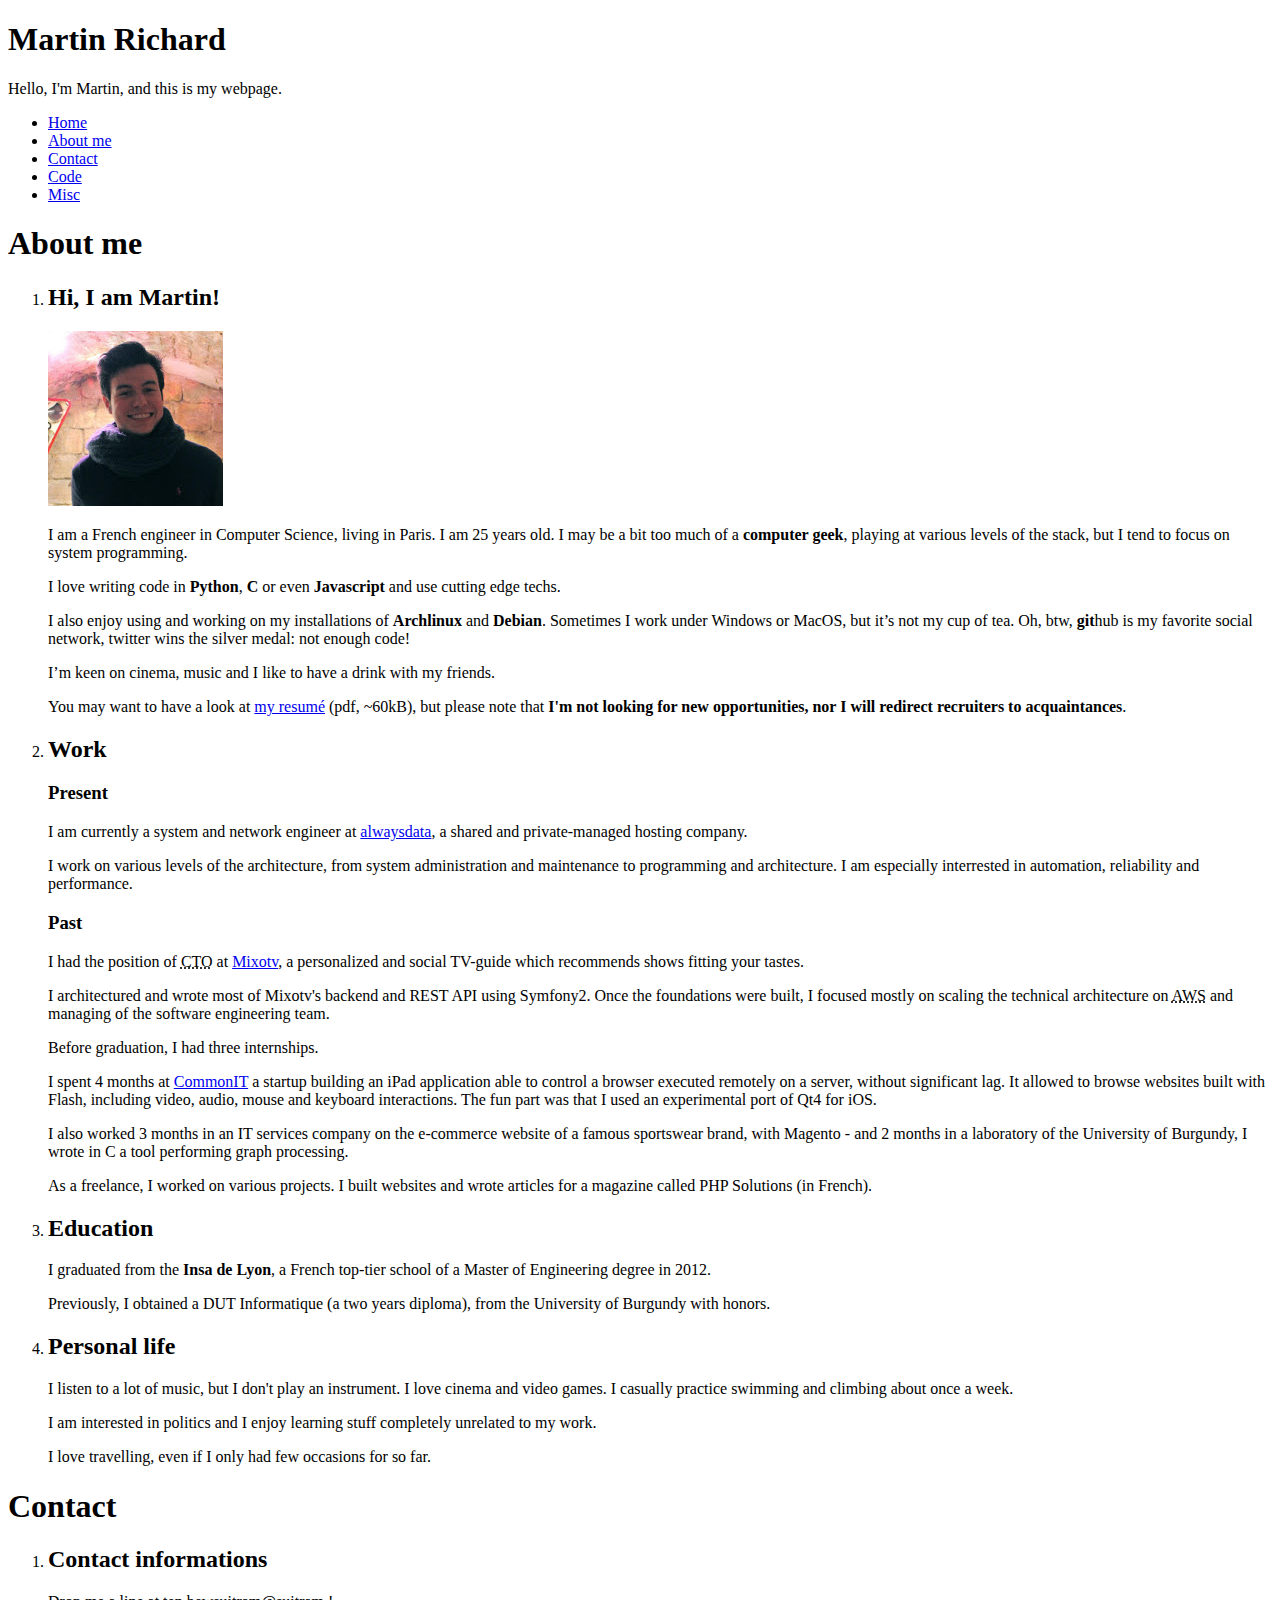
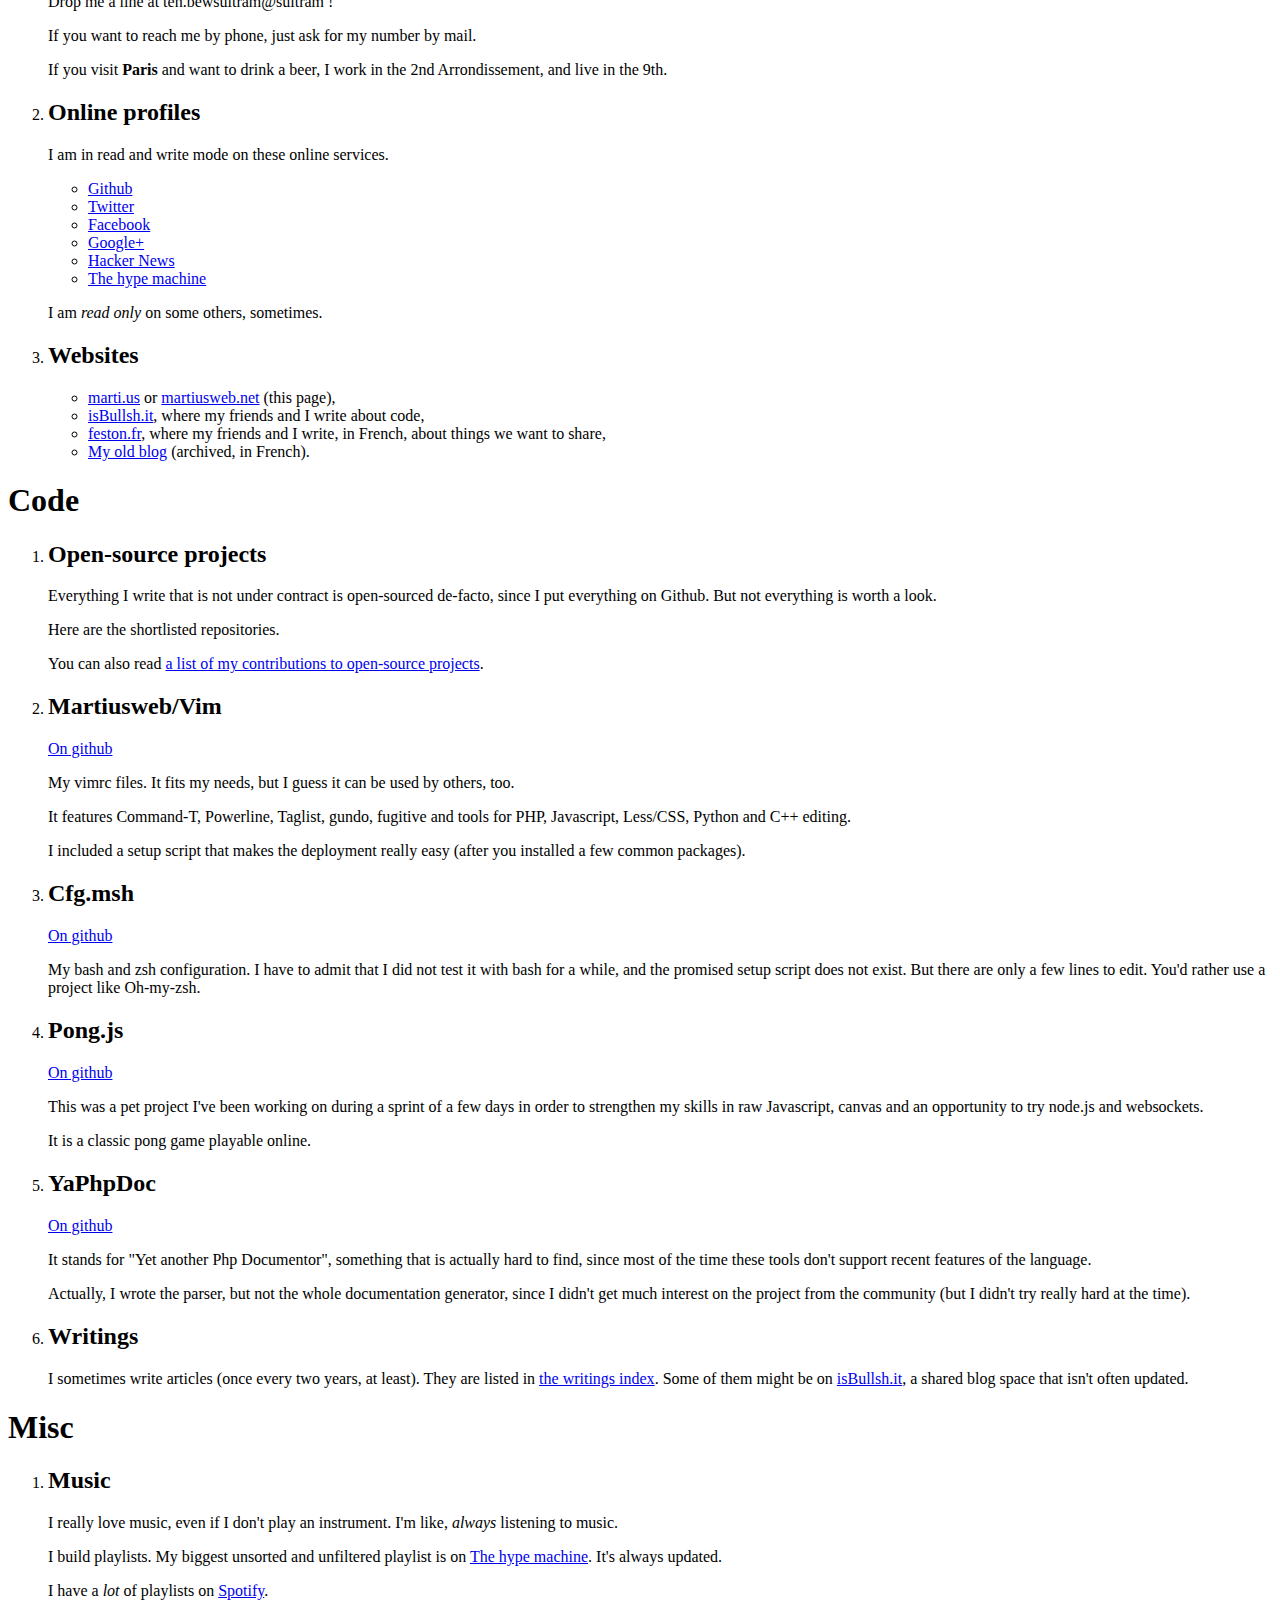
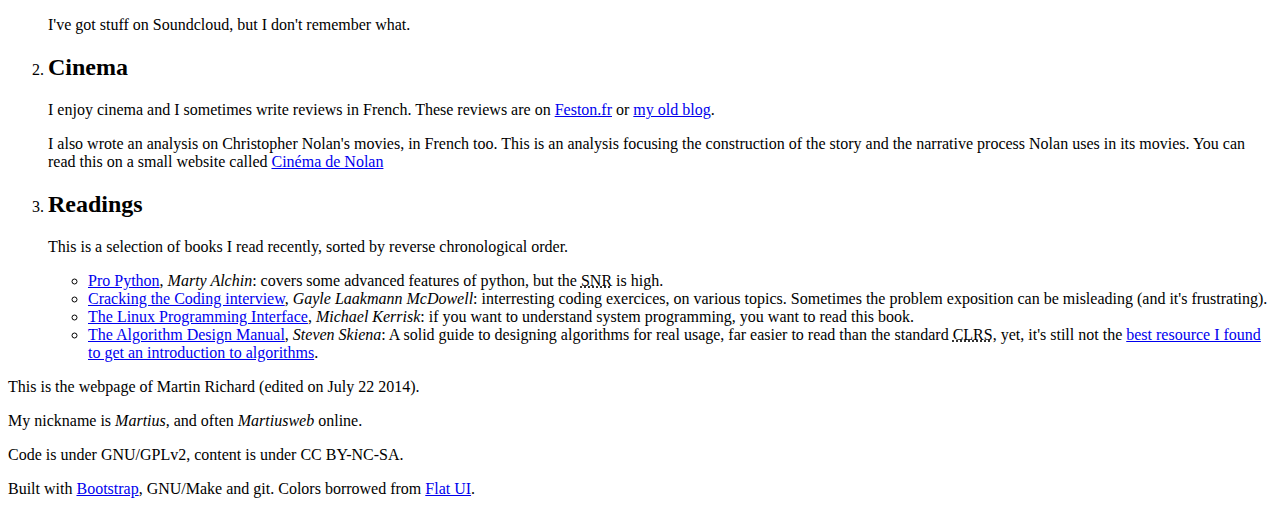
==== index.html @ 8619eb22 "List of contributions to open-source" ====
<!DOCTYPE html>
<!--[if IE 8 ]><html lang="en" class="no-js ie8"><![endif]-->
<!--[if IE 9 ]><html lang="en" class="no-js ie9"><![endif]-->
<!--[if (gt IE 9)|!(IE)]><!--><html lang="en" class="no-js"><!--<![endif]-->
<head>
  <meta charset="UTF-8">
  <title>Martin Richard | MartiusWeb</title>
  <meta http-equiv="X-UA-Compatible" content="IE=edge,chrome=1">
  <meta name="author" content="Martin Richard">
  <meta name="viewport" content="width=device-width, initial-scale=1.0">
  <base href="/">
  <link rel="stylesheet" href="css/styles.min.css">
  <link rel="stylesheet" href="css/styles-responsive.min.css">
  <link rel="stylesheet" href="//fonts.googleapis.com/css?family=Source+Sans+Pro|Lato:300|Roboto:100">
</head>
<body data-spy="scroll" data-target="header.container .navbar"
    data-offset="68">
<div id="sticky-wrap" >
    <a id="home"></a>
    <header class="container">
        <section>
            <h1>Martin Richard</h1>
            <p>Hello, I'm Martin, and this is my webpage.</p>
        </section>

        <nav class="navbar navbar-inverse">
            <div class="navbar-inner">
            <ul class="nav">
                <li class="active"><a href="#home">Home</a></li>
                <li><a href="#aboutme">About me</a></li>
                <li><a href="#contact">Contact</a></li>
                <li><a href="#code">Code</a></li>
                <li><a href="#misc">Misc</a></li>
            </ul>
            </div>
        </nav>
    </header>

    <div class="container" role="main">
        <section id="aboutme">
            <h1>About me</h1>
            <div class="timeline">
                <ol>
                    <li>
                        <div class="arrow"></div>
                        <h2>Hi, I am Martin!</h2>
                        <article>
                        <p class="avatar">
                            <img src="img/avatar.jpg" alt="My avatar" class="img-polaroid">
                        </p>
                        <p>I am a French engineer in Computer Science, living
                        in Paris. I am 25 years old. I may be a bit too much of
                        a <strong>computer geek</strong>, playing at various
                        levels of the stack, but I tend to focus on system
                        programming.</p>
                        <p>I love writing code in <strong>Python</strong>,
                        <strong>C</strong> or even <strong>Javascript</strong>
                        and use cutting edge techs.</p>
                        <p>I also enjoy using and working on my installations of
                        <strong>Archlinux</strong> and <strong>Debian</strong>.
                        Sometimes I work under Windows or MacOS, but it’s not
                        my cup of tea. Oh, btw, <strong>git</strong>hub is my
                        favorite social network, twitter wins the silver medal:
                        not enough code!</p>
                        <p>I’m keen on cinema, music and I like to have a drink
                        with my friends.</p>
                        <p>You may want to have a look at
                        <a href="public/resume.pdf" target="_blank">my resumé</a>
                        (pdf, ~60kB), but please note that <strong>I'm not
                        looking for new opportunities, nor I will redirect
                        recruiters to acquaintances</strong>.</p>
                        </article>
                    </li>
                    <li>
                        <div class="arrow"></div>
                        <h2>Work</h2>
                        <article>
                        <h3>Present</h3>
                        <p>I am currently a system and network engineer at
                        <a href="http://www.alwaysdata.com">alwaysdata</a>,
                        a shared and private-managed hosting company.</p>
                        <p>I work on various levels of the architecture,
                        from system administration and maintenance to
                        programming and architecture. I am especially
                        interrested in automation, reliability and
                        performance.</p>
                        <h3>Past</h3>
                        <p>I had the position of
                            <acronym title="Chief technology officer">CTO</acronym>
                        at <a
                            href="http://mixotv.com">Mixotv</a>, a personalized
                        and social TV-guide which recommends shows fitting your
                        tastes.</p>
                        <p>I architectured and wrote most of Mixotv's backend
                        and REST API using Symfony2. Once the foundations were
                        built, I focused mostly on scaling the technical
                        architecture on <acronym
                            title="Amazon Web Services">AWS</acronym> and
                        managing of the software engineering team.</p>
                        <p>Before graduation, I had three internships.</p>
                        <p>I spent 4 months at
                        <a href="http://commonit.com">CommonIT</a> a startup
                        building an iPad application able to control a browser
                        executed remotely on a server, without significant lag.
                        It allowed to browse websites built with Flash,
                        including video, audio, mouse and keyboard
                        interactions. The fun part was that I used an
                        experimental port of Qt4 for iOS.</p>
                        <p>I also worked 3 months in an IT services company on
                        the e-commerce website of a famous sportswear brand,
                        with Magento - and 2 months in a laboratory of the
                        University of Burgundy, I wrote in C a tool performing
                        graph processing.</p>
                        <p>As a freelance, I worked on various projects.
                        I built websites and wrote articles for a magazine
                        called PHP Solutions (in French).</p>
                        </article>
                    </li>
                    <li>
                        <div class="arrow"></div>
                            <h2>Education</h2>
                            <article>
                                <p>I graduated from the <strong>Insa de Lyon</strong>,
                                a French top-tier school of a Master of Engineering
                                degree in 2012.</p>
                                <p>Previously, I obtained a DUT Informatique (a two
                                years diploma), from the University of Burgundy with
                                honors.</p>
                            </article>
                    </li>
                    <li>
                        <div class="arrow"></div>
                        <h2>Personal life</h2>
                        <article>
                            <p>I listen to a lot of music, but I don't play an
                            instrument. I love cinema and video games. I casually
                            practice swimming and climbing about once a week.</p>
                            <p>I am interested in politics and I enjoy
                            learning stuff completely unrelated to my work.</p>
                            <p>I love travelling, even if I only had few
                            occasions for so far.<p>
                        </article>
                    </li>
                </ol>
            </div>
        </section>

        <section id="contact">
            <h1>Contact</h1>
            <div class="timeline">
                <ol>
                    <li>
                        <div class="arrow"></div>
                        <h2>Contact informations</h2>
                        <article>
                        <p>Drop me a line at <span
                            class="ob">ten.bewsuitram@suitram</span> !</p>
                        <p>If you want to reach me by phone, just ask for my
                        number by mail.</p>
                        <p>If you visit <strong>Paris</strong> and want to
                        drink a beer, I work in the 2nd Arrondissement, and
                        live in the 9th.</p>
                        </article>
                    </li>
                    <li>
                        <div class="arrow"></div>
                        <h2>Online profiles</h2>
                        <article>
                        <p>I am in read and write mode on these online services.</p>
                        <p>
                        <ul>
                            <li><a
                                href="http://github.com/Martiusweb/">Github</a></li>
                            <li><a
                                href="http://twitter.com/Martiusweb">Twitter</a></li>
                            <li><a
                                href="http://facebook.com/martius">Facebook</a></li>
                            <li><a href="https://plus.google.com/u/0/115955823241410178029">Google+</a></li>
                            <li><a
                                href="http://news.ycombinator.com/user?id=martius">Hacker
                                News</a></li>
                            <li><a href="http://hypem.com/martiusweb">The hype
                                machine</a></li>
                        </ul>
                        </p>
                        <p>I am <em>read only</em> on some others,
                        sometimes.</p>
                        </article>
                    </li>
                    <li>
                        <div class="arrow"></div>
                        <h2>Websites</h2>
                        <article>
                        <ul>
                            <li><a
                                href="https://marti.us">marti.us</a> or <a
                                href="https://martiusweb.net">martiusweb.net</a>
                            (this page),</li>
                            <li><a href="http://isbullsh.it">isBullsh.it</a>,
                            where my friends and I write about code,</li>
                            <li><a href="http://feston.fr">feston.fr</a>, where
                            my friends and I write, in French, about things we
                            want to share,</li>
                            <li><a href="http://blog.martiusweb.net">My old
                                blog</a> (archived, in French).</li>
                        </ul>
                        </article>
                    </li>
                </ol>
            </div>
        </section>

        <section id="code">
            <h1>Code</h1>
            <div class="timeline">
                <ol>
                    <li>
                        <div class="arrow"></div>
                        <h2>Open-source projects</h2>
                        <article>
                            <p>Everything I write that is not under contract is
                            open-sourced de-facto, since I put everything on
                            Github. But not everything is worth a look.</p>
                            <p>Here are the shortlisted repositories.</p>
                            <p>You can also read <a href="/c/">a list of my
                                contributions to open-source projects</a>.</p>
                        </article>
                    </li>
                    <li>
                        <div class="arrow"></div>
                        <h2>Martiusweb/Vim</h2>
                        <article>
                            <p><a href="https://github.com/Martiusweb/vim">On github</a></p>
                            <p>My vimrc files. It fits my needs, but I guess it
                            can be used by others, too.</p>
                            <p>It features Command-T, Powerline, Taglist,
                            gundo, fugitive and tools for PHP, Javascript,
                            Less/CSS, Python and C++ editing.</p>
                            <p>I included a setup script that makes the
                            deployment really easy (after you installed a few
                            common packages).</p>
                        </article>
                    </li>
                    <li>
                        <div class="arrow"></div>
                        <h2>Cfg.msh</h2>
                        <article>
                        <p><a href="https://github.com/Martiusweb/cfg.msh">On github</a></p>
                        <p>My bash and zsh configuration. I have to admit that
                        I did not test it with bash for a while, and the
                        promised setup script does not exist.  But there are
                        only a few lines to edit. You'd rather use a project
                        like Oh-my-zsh.</p>
                        </article>
                    </li>
                    <li>
                        <div class="arrow"></div>
                        <h2>Pong.js</h2>
                        <article>
                        <p><a href="https://github.com/Martiusweb/Pong.js">On github</a></p>
                        <p>This was a pet project I've been working on during
                        a sprint of a few days in order to strengthen my skills
                        in raw Javascript, canvas and an opportunity to try
                        node.js and websockets.</p> <p>It is a classic pong
                        game playable online.</p>
                        </article>
                    </li>
                    <li>
                        <div class="arrow"></div>
                        <h2>YaPhpDoc</h2>
                        <article>
                        <p><a href="https://github.com/Martiusweb/YaPhpDoc">On github</a></p>
                        <p>It stands for "Yet another Php Documentor",
                        something that is actually hard to find, since most of
                        the time these tools don't support recent features of
                        the language.</p>
                        <p>Actually, I wrote the parser, but not the
                        whole documentation generator, since I didn't get much
                        interest on the project from the community (but
                        I didn't try really hard at the time).</p>
                        </article>
                    </li>
                    <li>
                        <div class="arrow"></div>
                        <h2>Writings</h2>
                        <article>
                            <p>I sometimes write articles (once every two
                            years, at least). They are listed in
                            <a href="/w/">the writings index</a>.  Some of them might be on
                            <a href="http://isbullsh.it/">isBullsh.it</a>,
                            a shared blog space that isn't often updated.</p>
                        </article>
                    </li>
                    <!--li>
                        <div class="arrow"></div>
                        <h2>Readings</h2>
                    </lij>
                    <li>
                        <div class="arrow"></div>
                        <h2>Talks</h2>
                    </li-->
                </ol>
            </div>
        </section>

        <section id="misc">
            <h1>Misc</h1>
            <div class="timeline">
                <ol>
                    <li>
                        <div class="arrow"></div>
                        <h2>Music</h2>
                        <article>
                        <p>I really love music, even if I don't play an
                        instrument. I'm like, <em>always</em> listening to
                        music.</p> <p>I build playlists. My biggest unsorted
                        and unfiltered playlist is on <a href="http://hypem.com/martiusweb">The
                        hype machine</a>. It's always updated.</p>
                        <p>I have a <em>lot</em> of playlists on
                        <a href="http://open.spotify.com/user/1157433704">Spotify</a>.</p>
                        <p>I've got stuff on Soundcloud, but I don't remember
                        what.</p>
                        </article>
                    </li>
                    <li>
                        <div class="arrow"></div>
                        <h2>Cinema</h2>
                        <article>
                        <p>I enjoy cinema and I sometimes write reviews in
                        French. These reviews are on <a
                            href="http://feston.fr">Feston.fr</a> or <a
                            href="http://blog.martiusweb.net">my old blog</a>.</p>
                        <p>I also wrote an analysis on Christopher Nolan's
                        movies, in French too. This is an analysis focusing the
                        construction of the story and the narrative process
                        Nolan uses in its movies. You can read this on a small
                        website called <a
                            href="http://martiusweb.github.com/CinemaDeNolan/">Cinéma
                            de Nolan</a></p>
                        </article>
                    </li>
                    <li>
                        <div class="arrow"></div>
                        <h2>Readings</h2>
                        <article>
                        <p>This is a selection of books I read recently, sorted
                        by reverse chronological order.</p>
                        <ul>
                            <li><a href="http://propython.com/">Pro Python</a>,
                            <em>Marty Alchin</em>: covers some advanced
                            features of python, but the <acronym title="signal-to-noise ratio">SNR</acronym>
                            is high.</li>
                            <li><a href="http://www.crackingthecodinginterview.com/">Cracking the Coding interview</a>,
                            <em>Gayle Laakmann McDowell</em>: interresting
                            coding exercices, on various topics. Sometimes the
                            problem exposition can be misleading (and it's
                            frustrating).</li>
                            <li><a href="http://man7.org/tlpi/">The Linux Programming Interface</a>,
                            <em>Michael Kerrisk</em>: if you want to understand
                            system programming, you want to read this book.</li>
                            <li><a href="http://www.algorist.com/">The Algorithm Design Manual</a>,
                            <em>Steven Skiena</em>: A solid guide to designing
                            algorithms for real usage, far easier to read than
                            the standard <acronym title="Introduction To Algorithm">CLRS</acronym>,
                            yet, it's still not the
                            <a href="http://ocw.mit.edu/courses/electrical-engineering-and-computer-science/6-006-introduction-to-algorithms-fall-2011/lecture-videos/">best
                            resource I found to get an introduction to
                            algorithms</a>.</li>
                        </ul>
                        </article>
                </ol>
            </div>
        </section>
    </div>

    <div id="push"></div>
</div>

<footer class="container">
    <div class="row">
        <section class="span6">
            <p>This is the webpage of Martin Richard (edited on July 22 2014).</p>
            <p>My nickname is <em>Martius</em>, and often <em>Martiusweb</em>
            online.</p>
        </section>
        <section class="span6">
            <p>Code is under GNU/GPLv2, content is under CC BY-NC-SA.</p>
            <p>Built with
                <a href="http://twitter.github.com/bootstrap/">Bootstrap</a>,
                GNU/Make and git.
                Colors borrowed from
                <a href="http://designmodo.github.com/Flat-UI/">Flat UI</a>.
        </section>
    </div>
</footer>
<script
src="//ajax.googleapis.com/ajax/libs/jquery/2.1.1/jquery.min.js"></script>
<script>window.jQuery || document.write('<script src="js/jquery.js"><\/script>')</script>
<script src="js/scrollspy.min.js"></script>
<script src="js/martiusweb.min.js"></script>
<script type="text/javascript">
  var _paq = [["setDomains", ["*.marti.us","*.martiusweb.net"]],
              ["setDoNotTrack", true], ['disableCookies'], ['trackPageView'], ['enableLinkTracking']];
  (function() {
    var d=document, u=("https:" == d.location.protocol) ? "https://martius.alwaysdata.net/piwik/" : "http://l.marti.us/";
    _paq.push(['setTrackerUrl', u+'piwik.php']); _paq.push(['setSiteId', 1]);
    var g=d.createElement('script'), s=d.getElementsByTagName('script')[0]; g.type='text/javascript';
    g.defer=true; g.async=true; g.src=u+'piwik.js'; s.parentNode.insertBefore(g,s);
  })();
</script>
<noscript><p><img src="http://l.marti.us/piwik.php?idsite=1" style="border:0;" alt="" /></p></noscript>
</body>
</html>
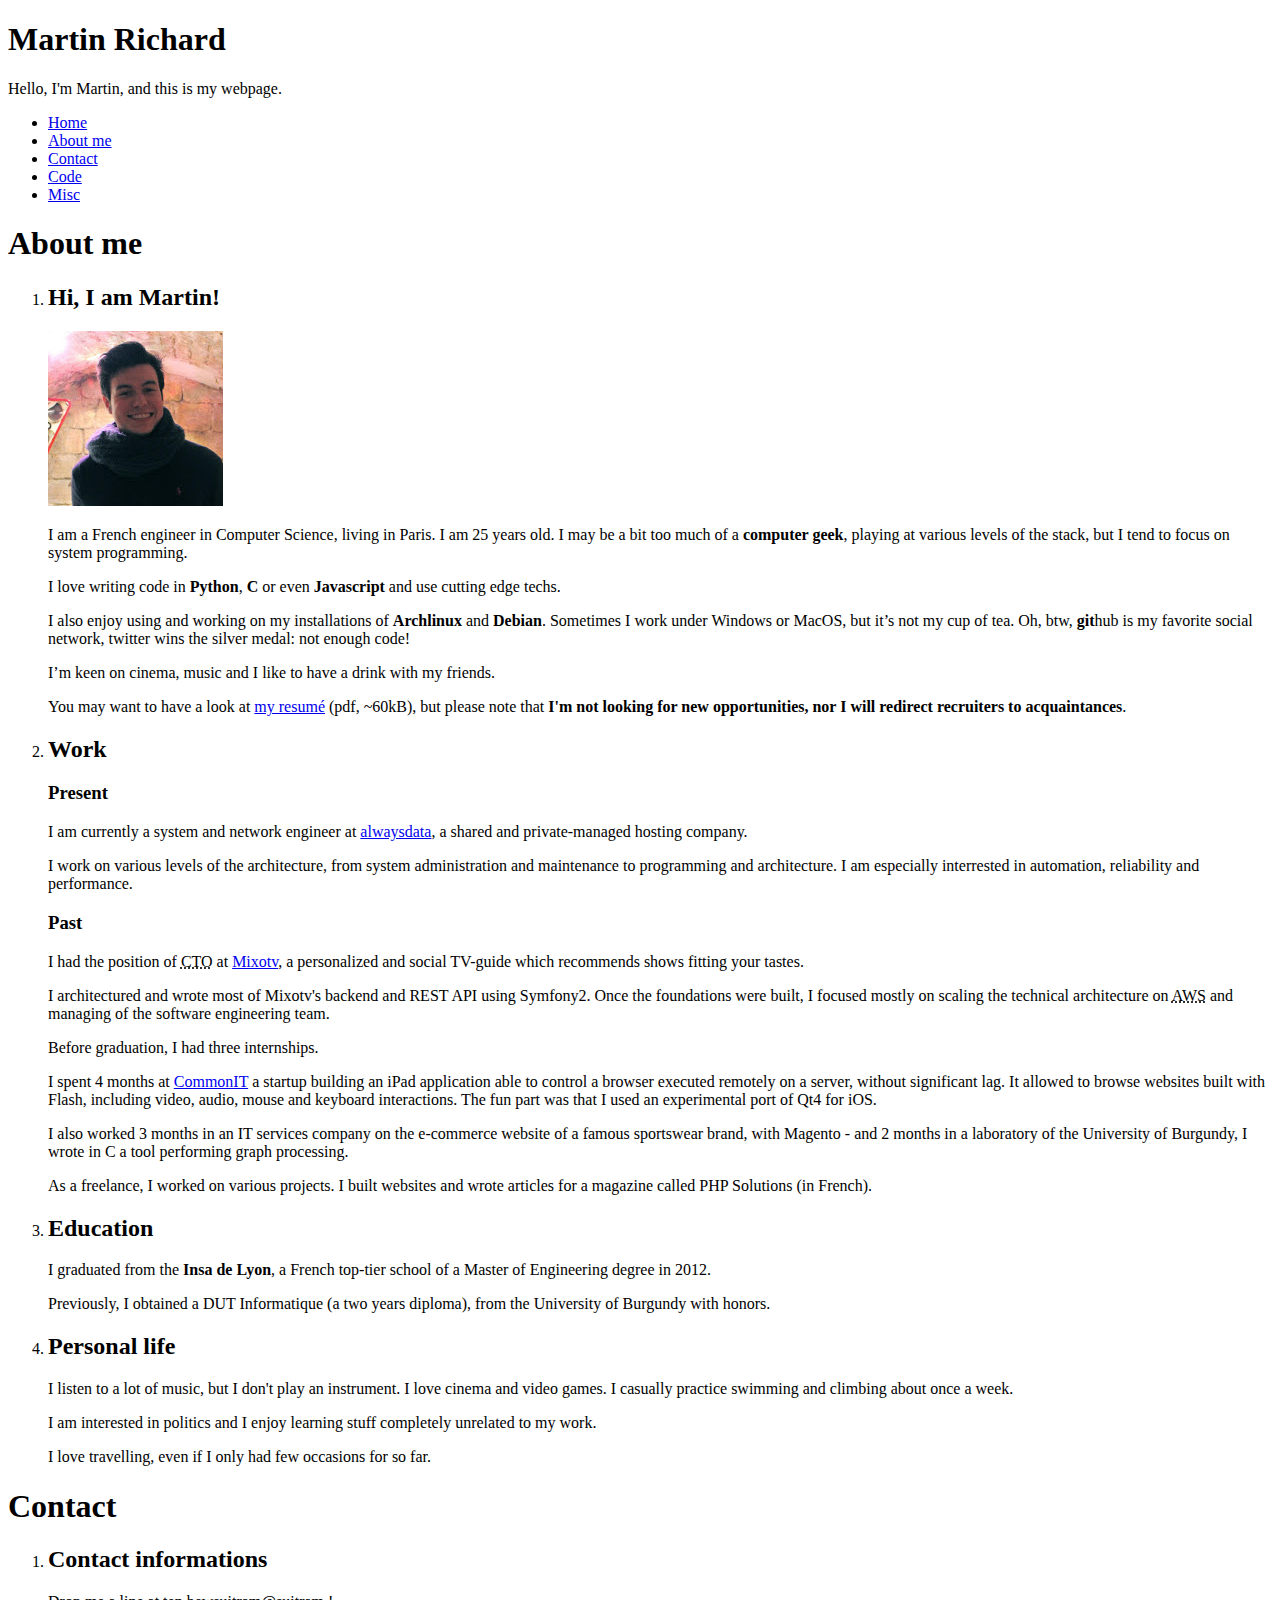
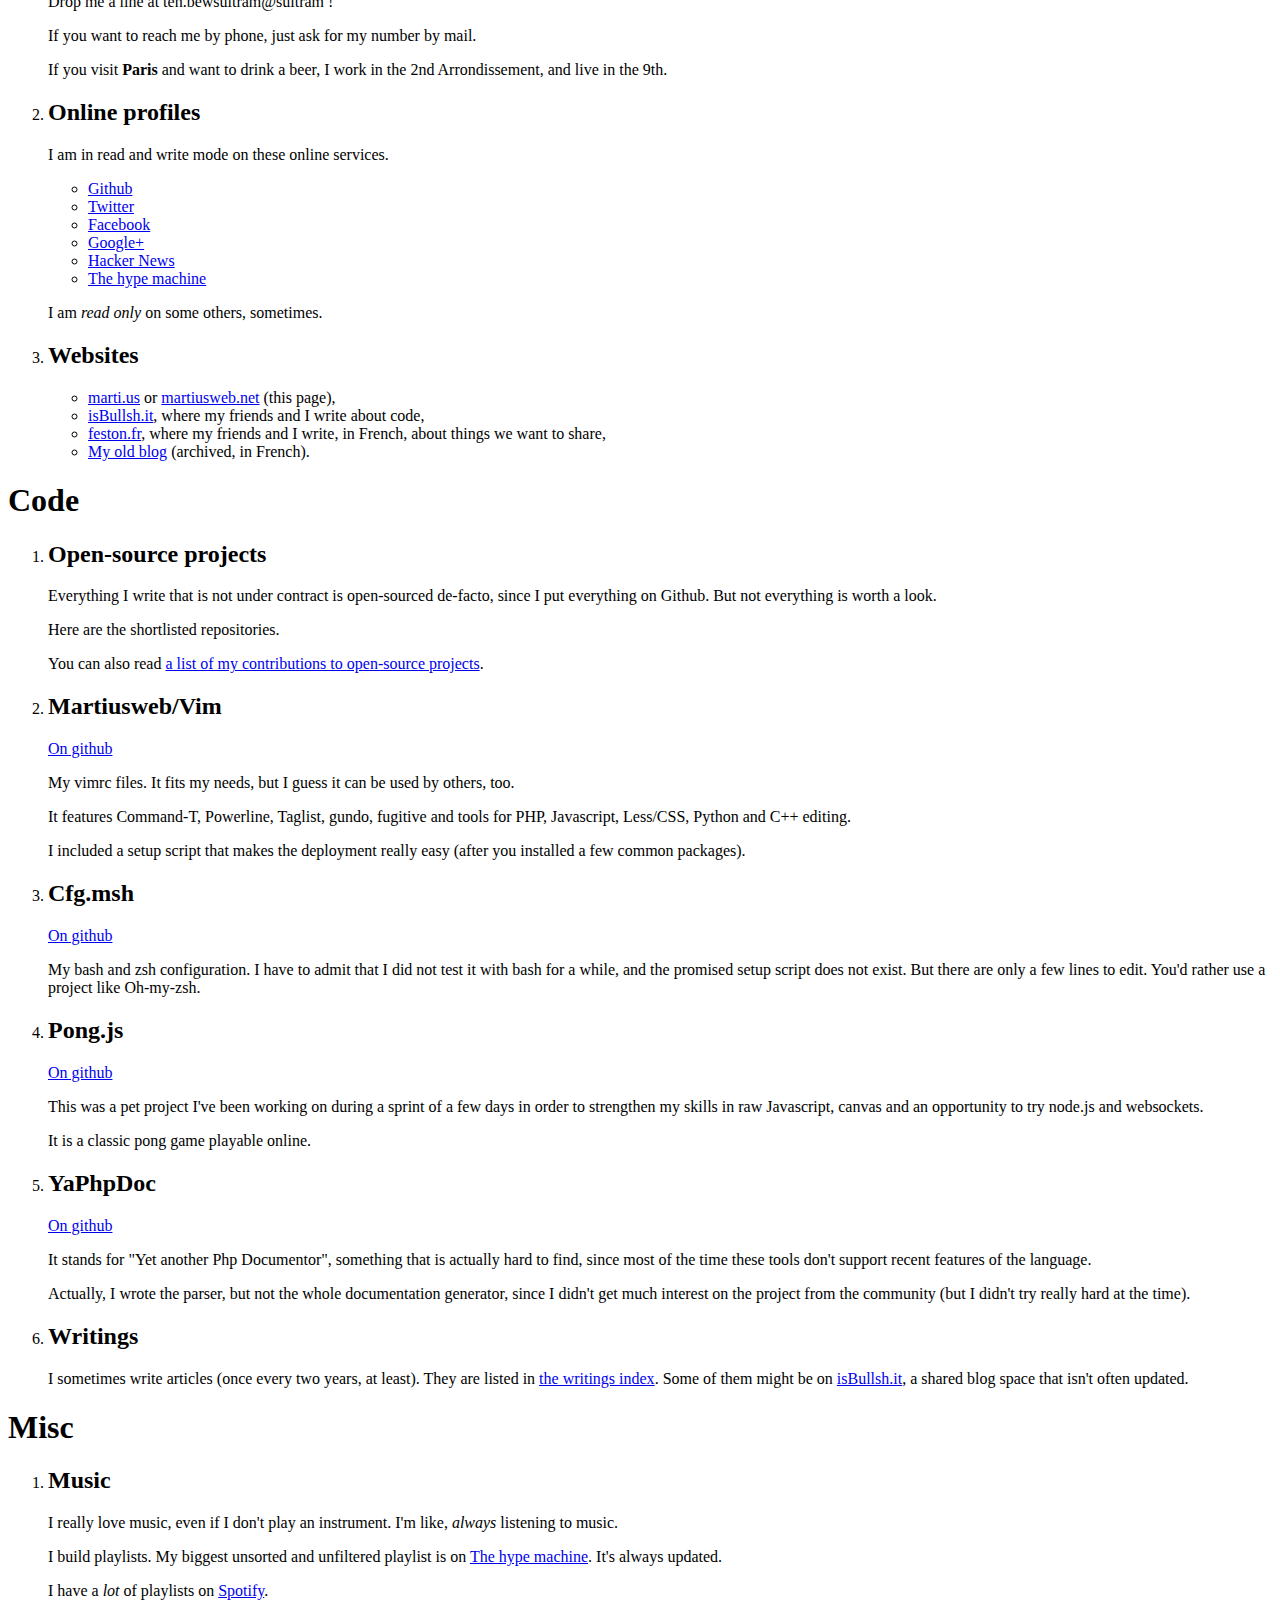
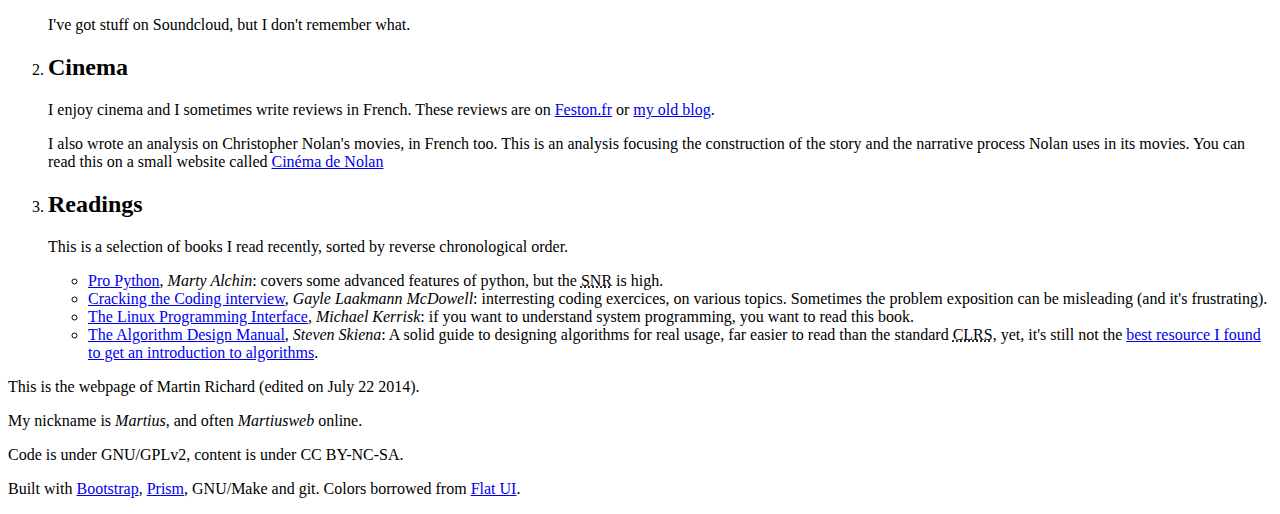
==== commit 47dfc7ec: "Added prism as a dependency" ====
--- a/index.html
+++ b/index.html
@@ -387,6 +387,7 @@
             <p>Code is under GNU/GPLv2, content is under CC BY-NC-SA.</p>
             <p>Built with
                 <a href="http://twitter.github.com/bootstrap/">Bootstrap</a>,
+                <a href="http://prismjs.com/">Prism</a>,
                 GNU/Make and git.
                 Colors borrowed from
                 <a href="http://designmodo.github.com/Flat-UI/">Flat UI</a>.
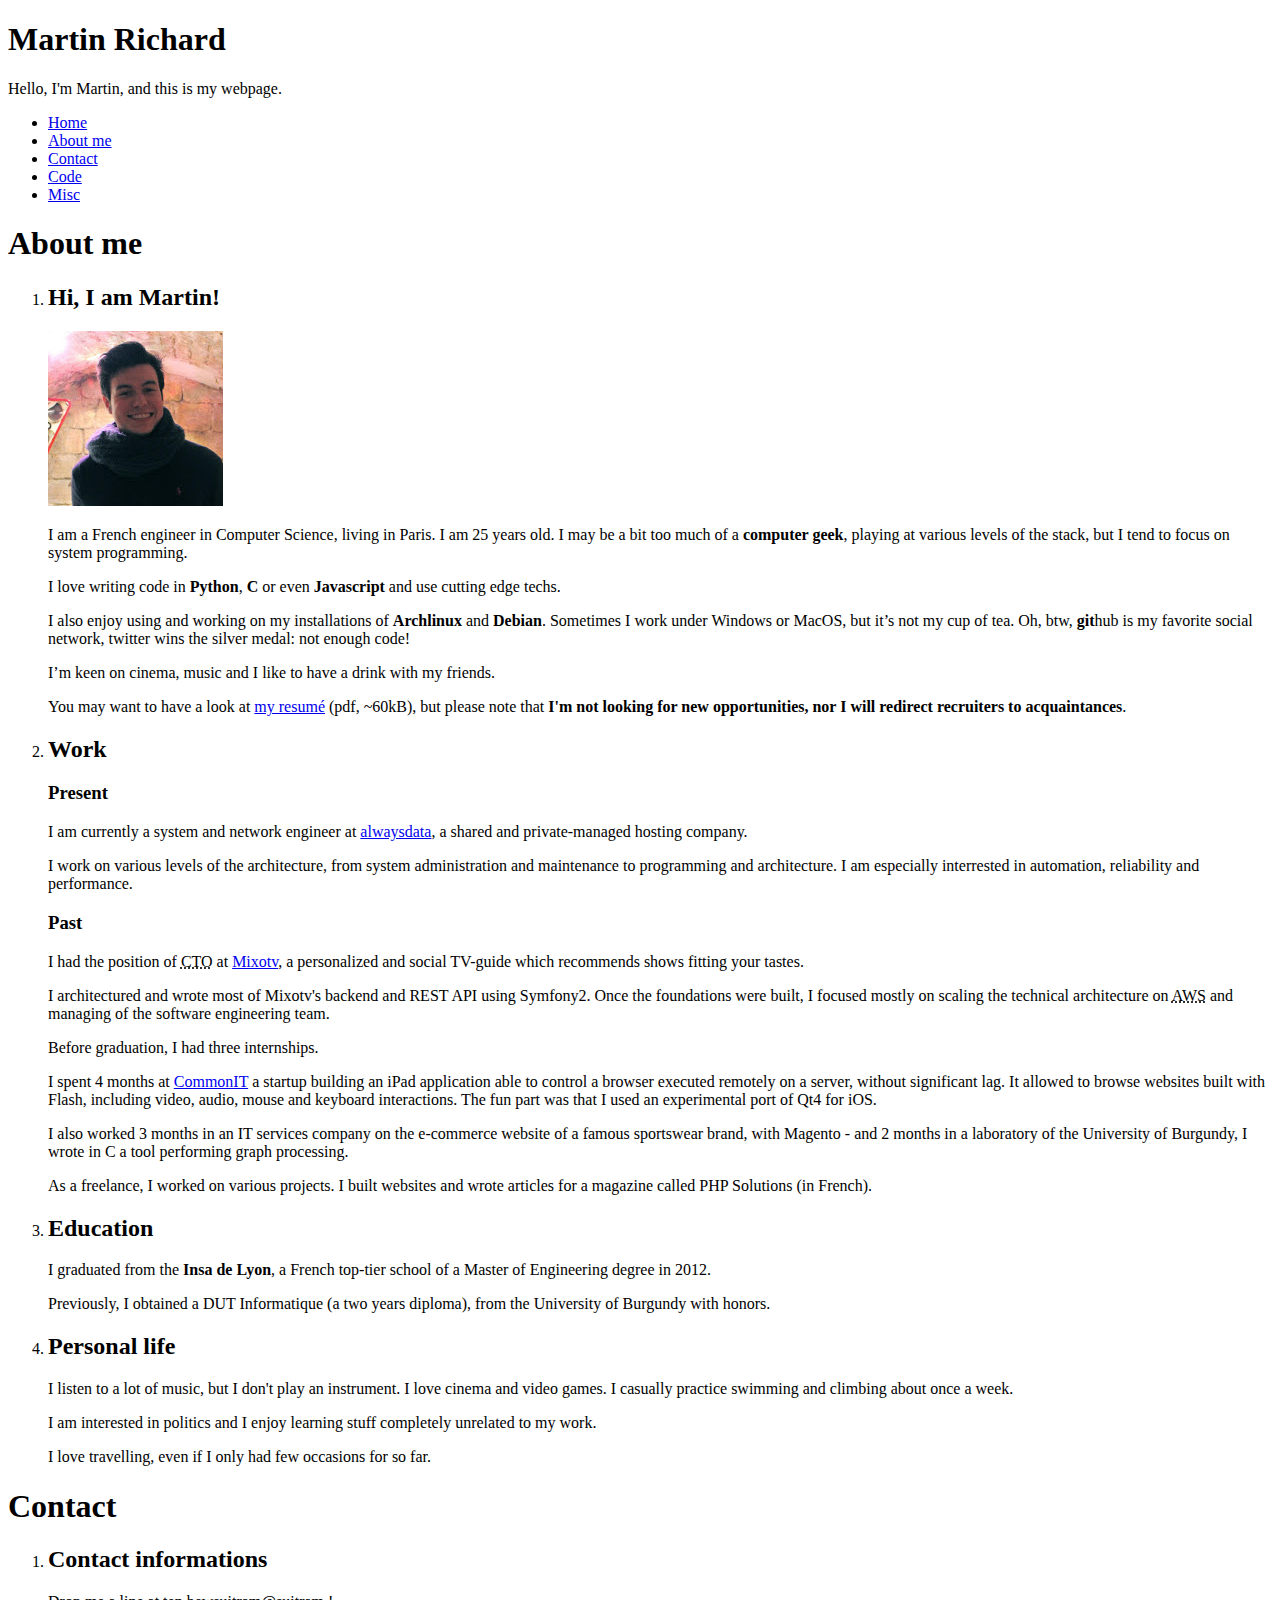
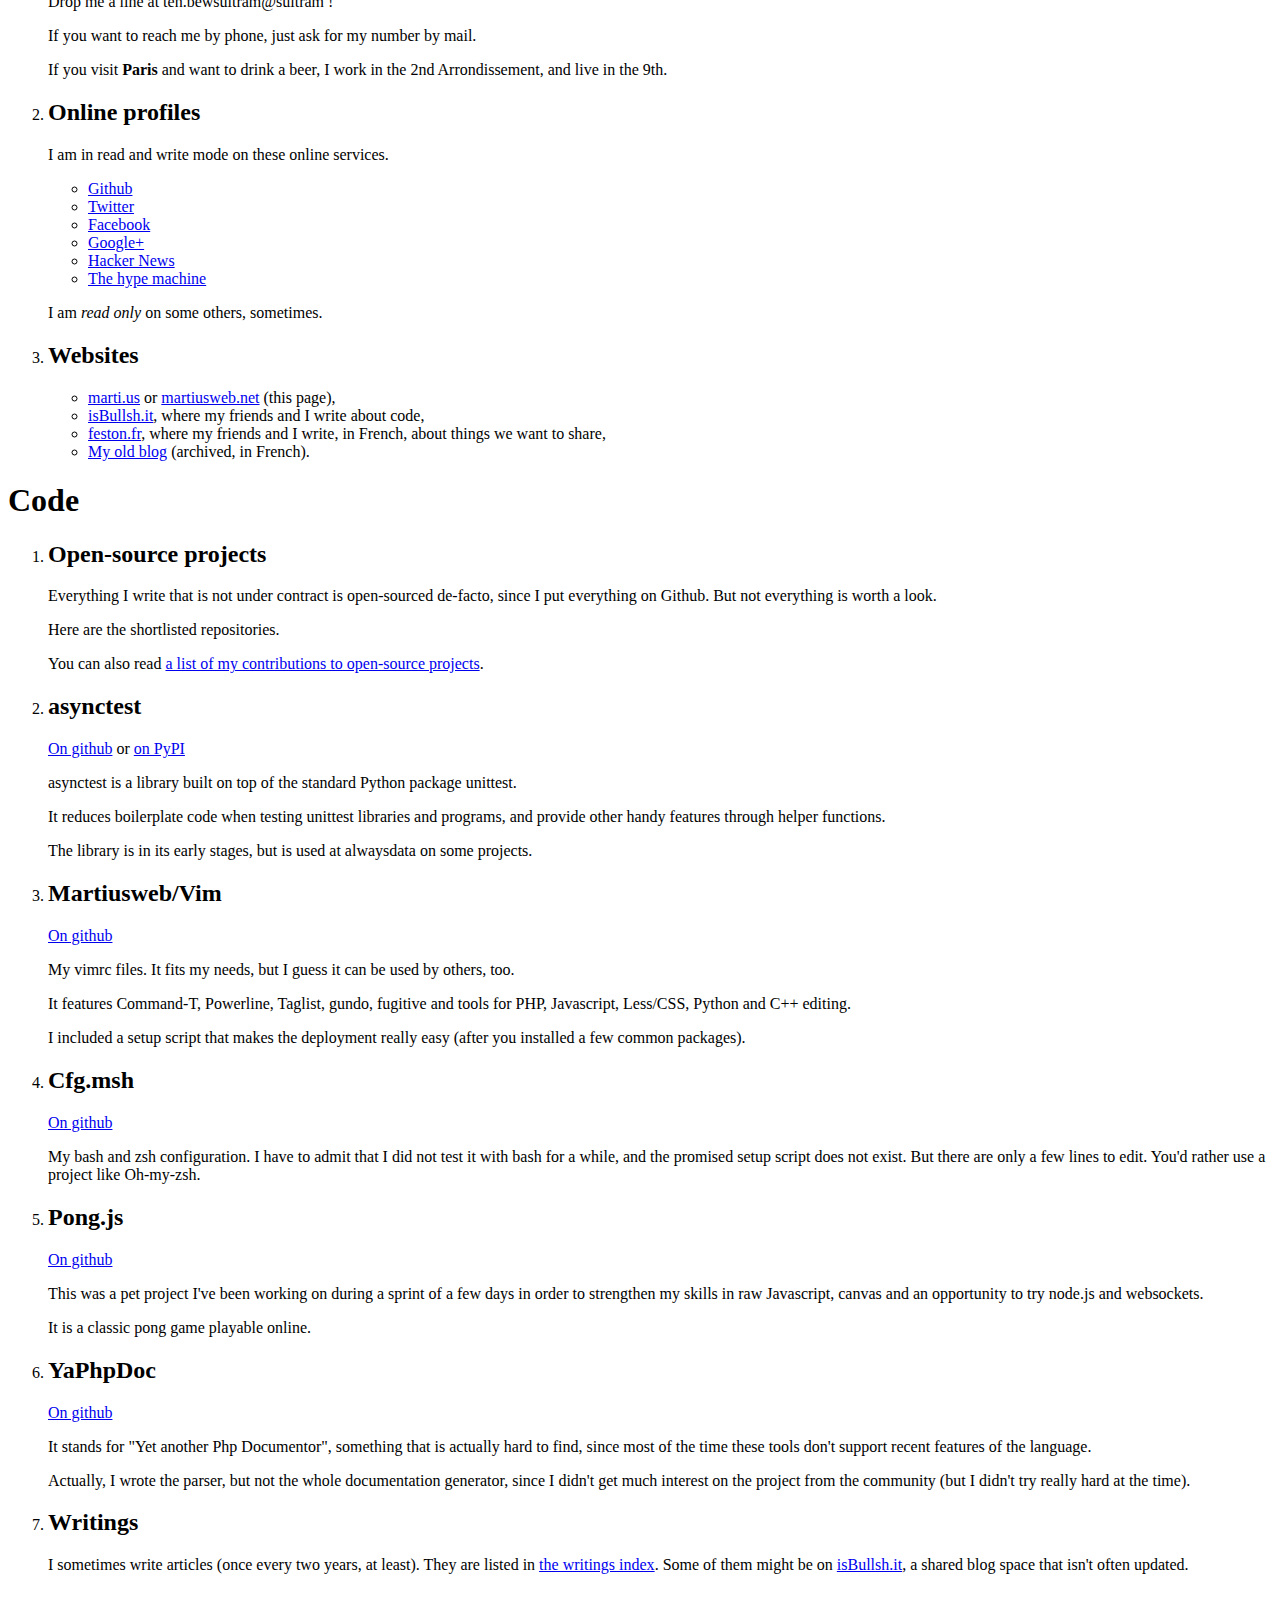
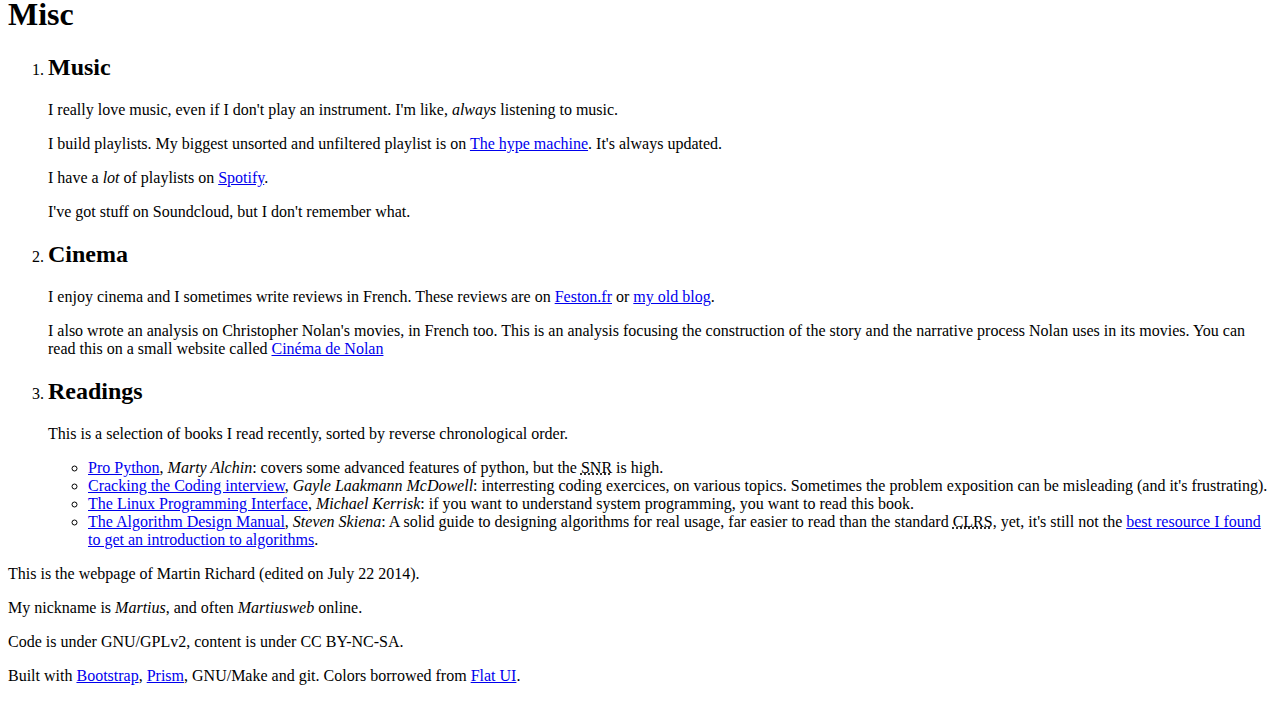
==== commit a4592dff: "asynctest in my projects list" ====
--- a/index.html
+++ b/index.html
@@ -228,6 +228,21 @@
                     </li>
                     <li>
                         <div class="arrow"></div>
+                        <h2>asynctest</h2>
+                        <article>
+                            <p><a href="https://github.com/Martiusweb/asynctest">On github</a>
+                            or <a href="https://pypi.python.org/pypi/asynctest/">on PyPI</a></p>
+                            <p>asynctest is a library built on top of the
+                            standard Python package unittest.</p>
+                            <p>It reduces boilerplate code when testing
+                            unittest libraries and programs, and provide other
+                            handy features through helper functions.</p>
+                            <p>The library is in its early stages, but is used
+                            at alwaysdata on some projects.</p>
+                        </article>
+                    </li>
+                    <li>
+                        <div class="arrow"></div>
                         <h2>Martiusweb/Vim</h2>
                         <article>
                             <p><a href="https://github.com/Martiusweb/vim">On github</a></p>
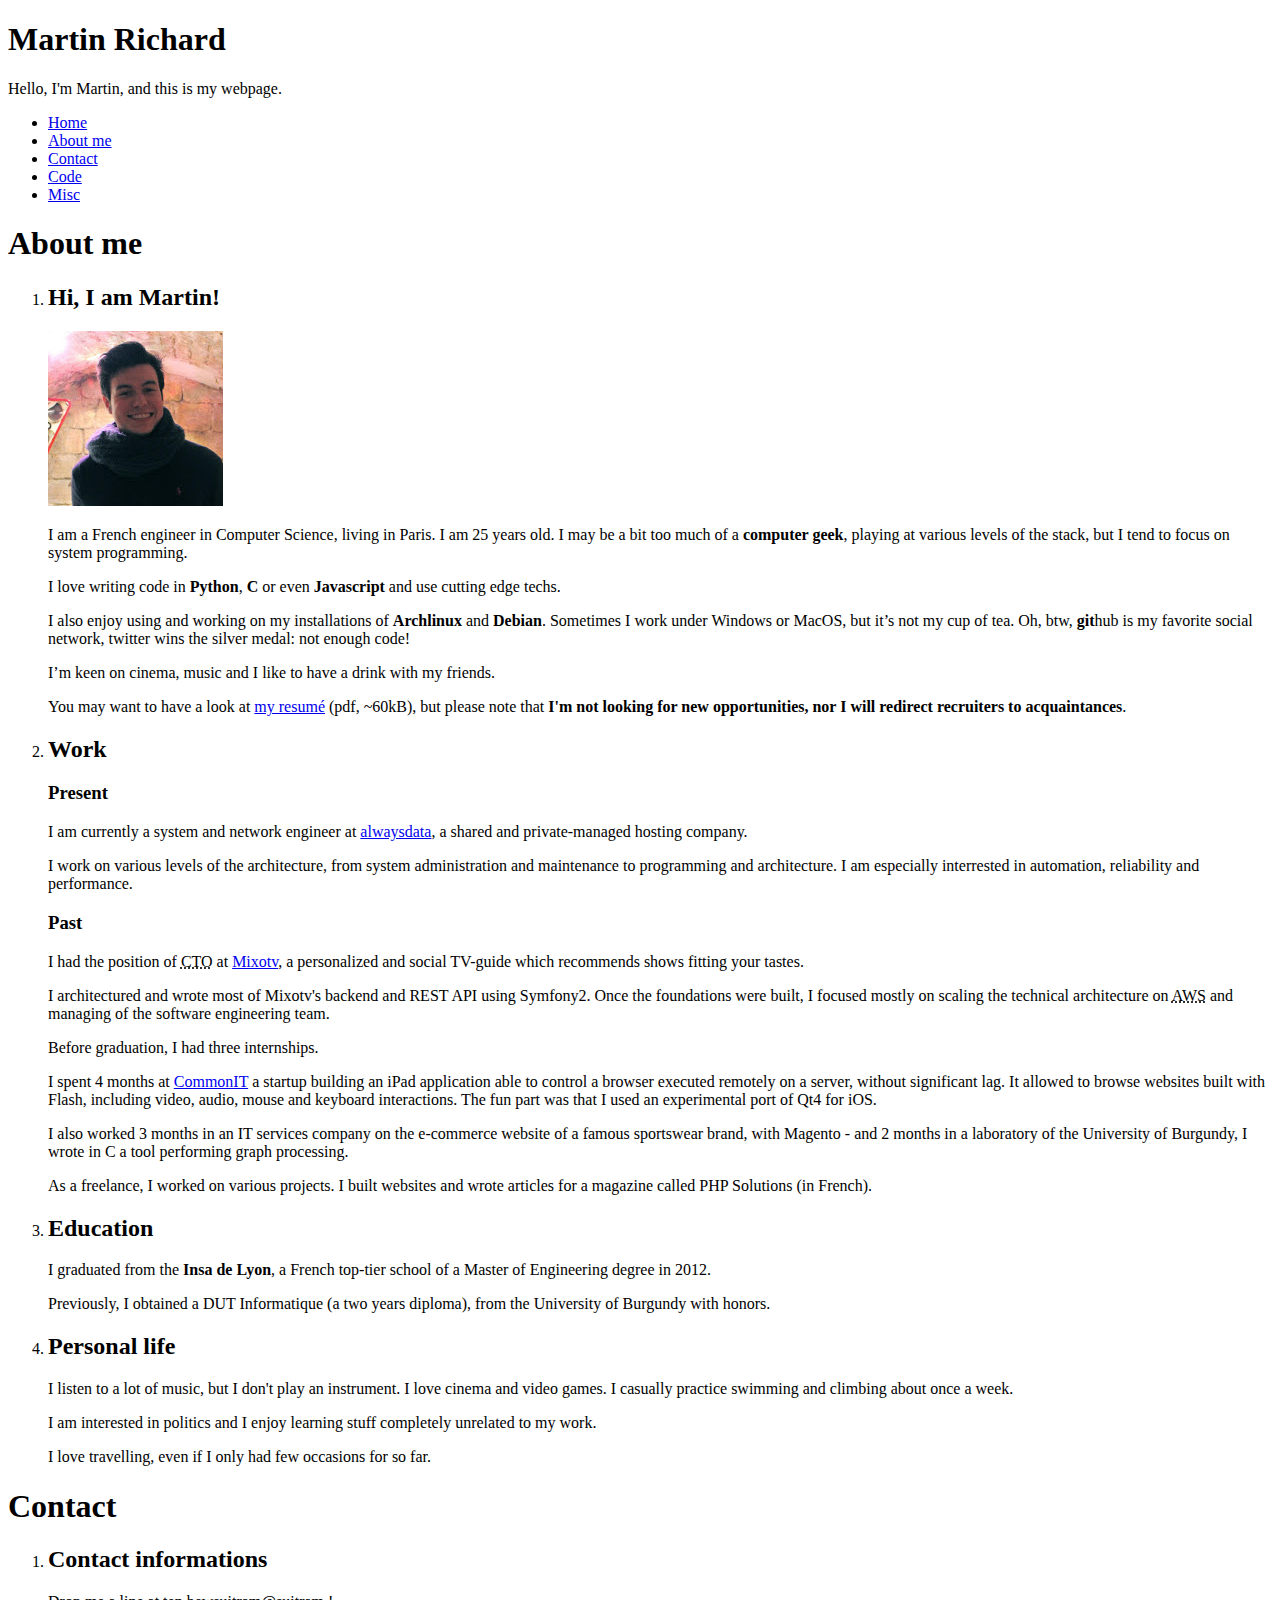
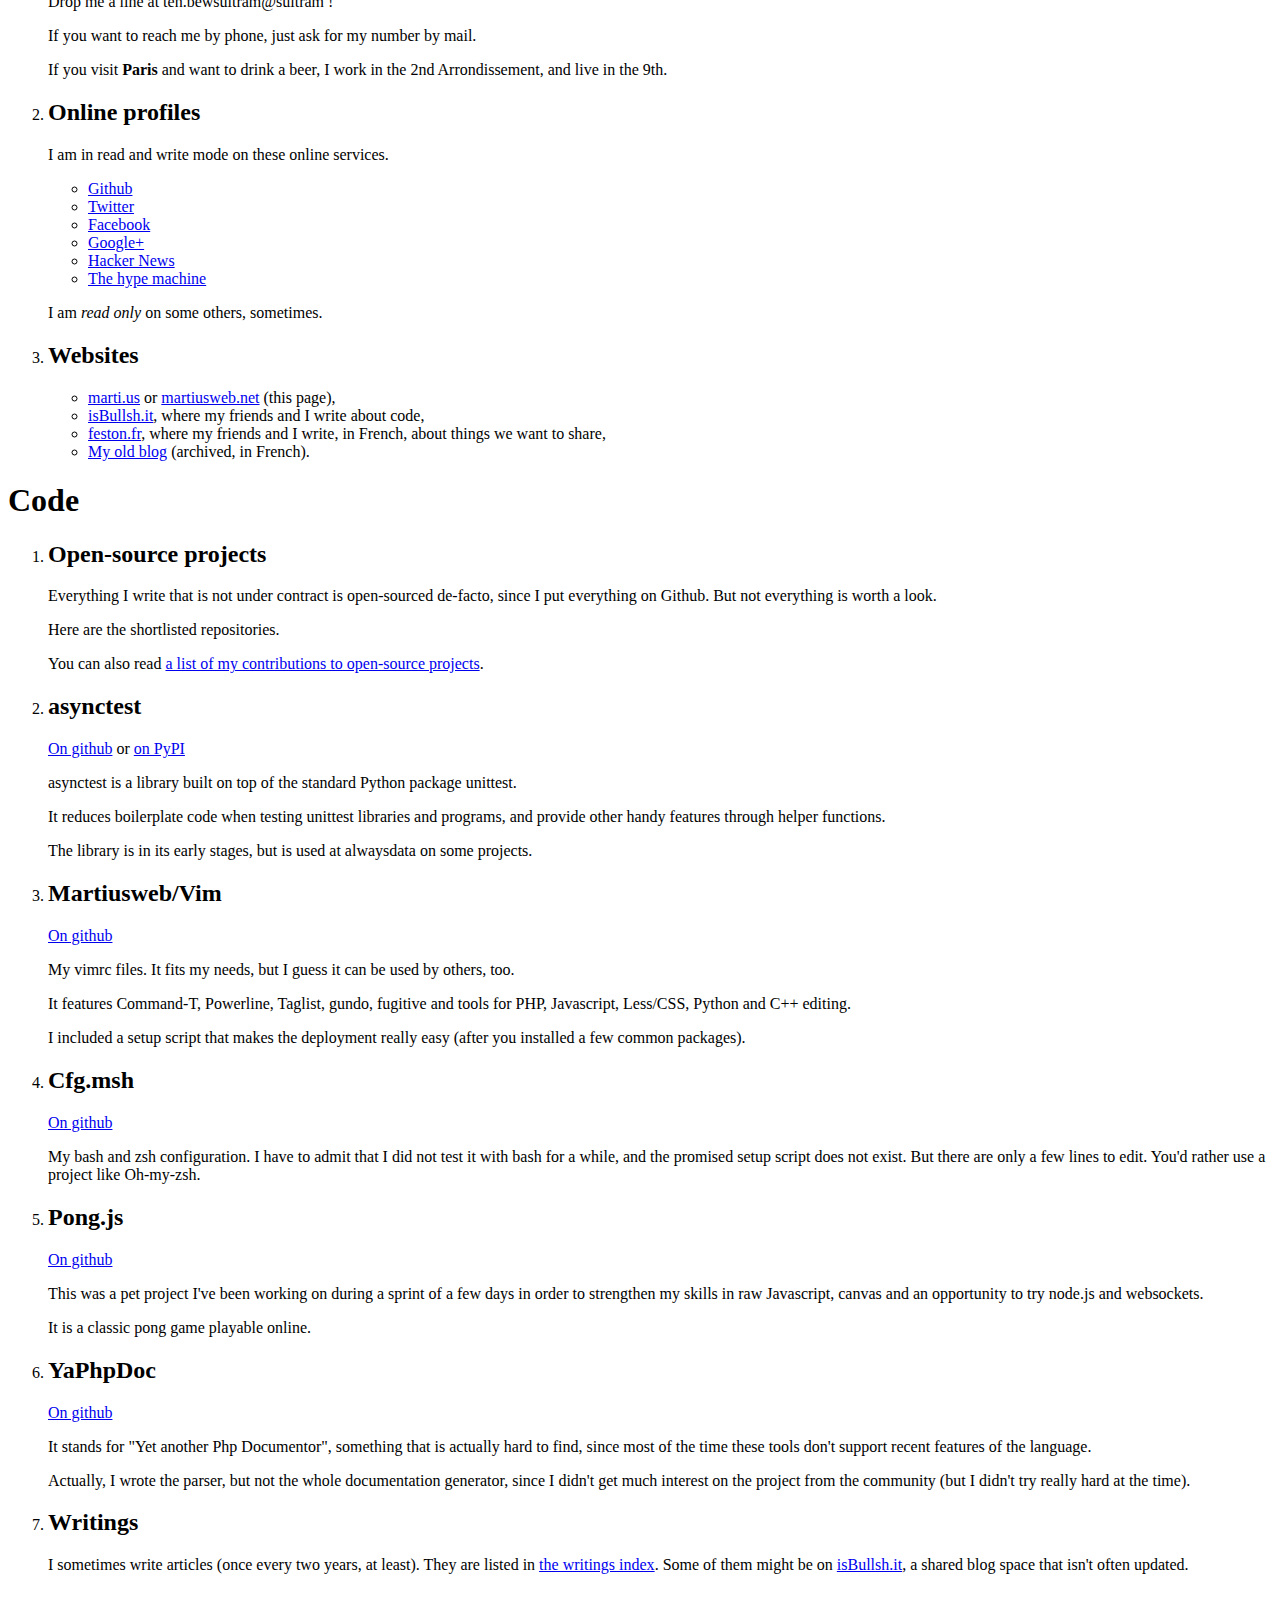
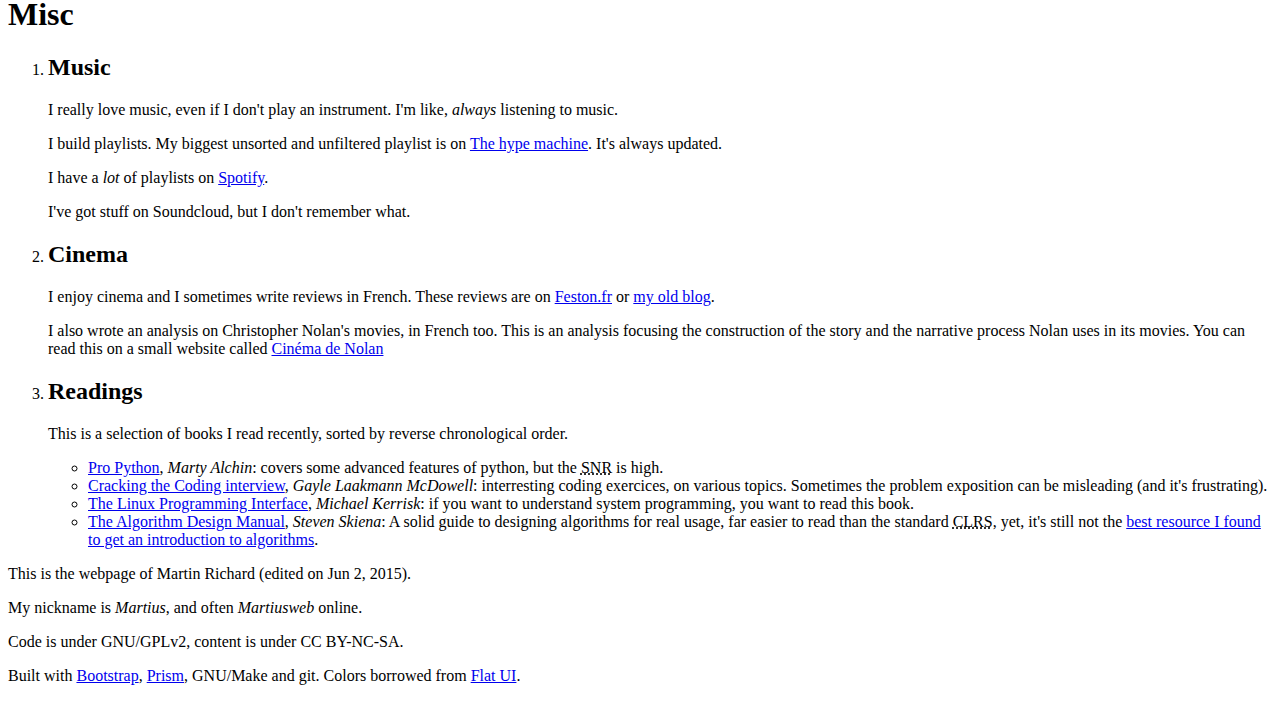
==== commit 67ba8fa7: "Page date bumps" ====
--- a/index.html
+++ b/index.html
@@ -394,7 +394,7 @@
 <footer class="container">
     <div class="row">
         <section class="span6">
-            <p>This is the webpage of Martin Richard (edited on July 22 2014).</p>
+            <p>This is the webpage of Martin Richard (edited on Jun 2, 2015).</p>
             <p>My nickname is <em>Martius</em>, and often <em>Martiusweb</em>
             online.</p>
         </section>
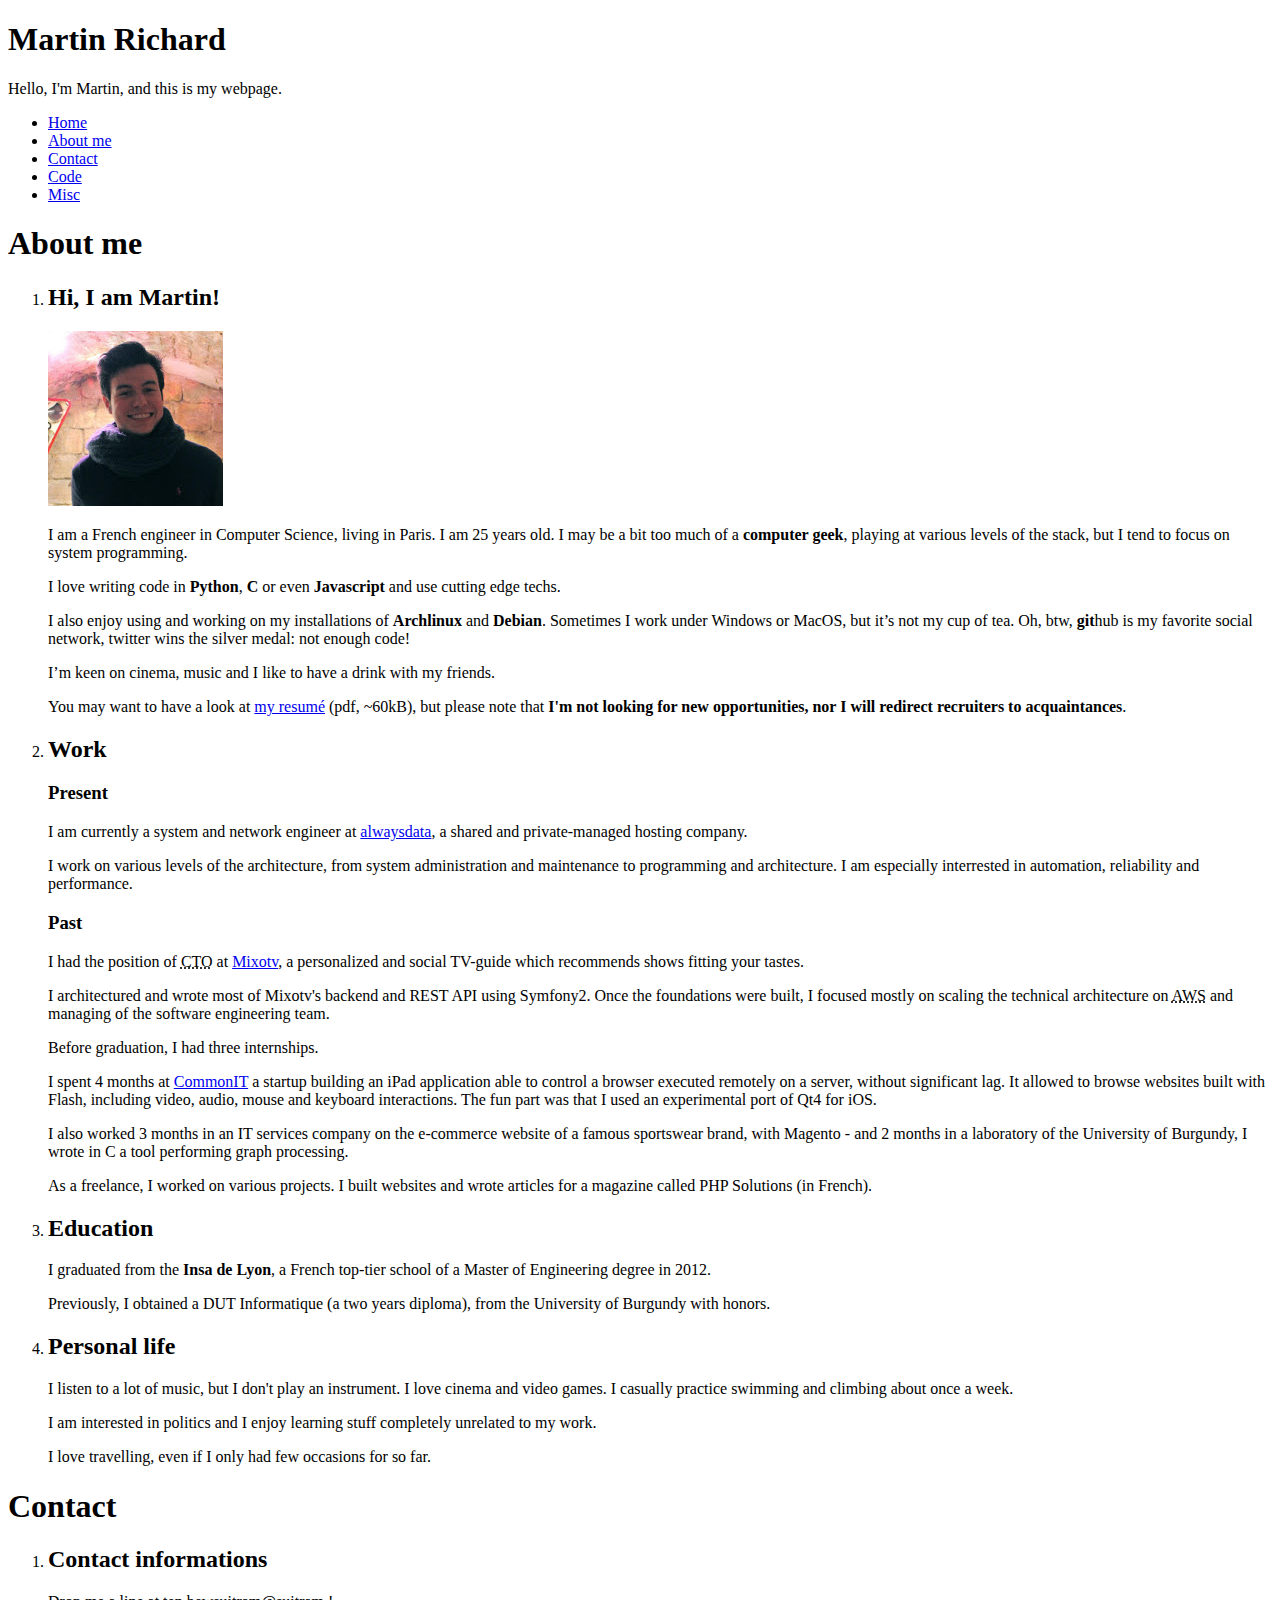
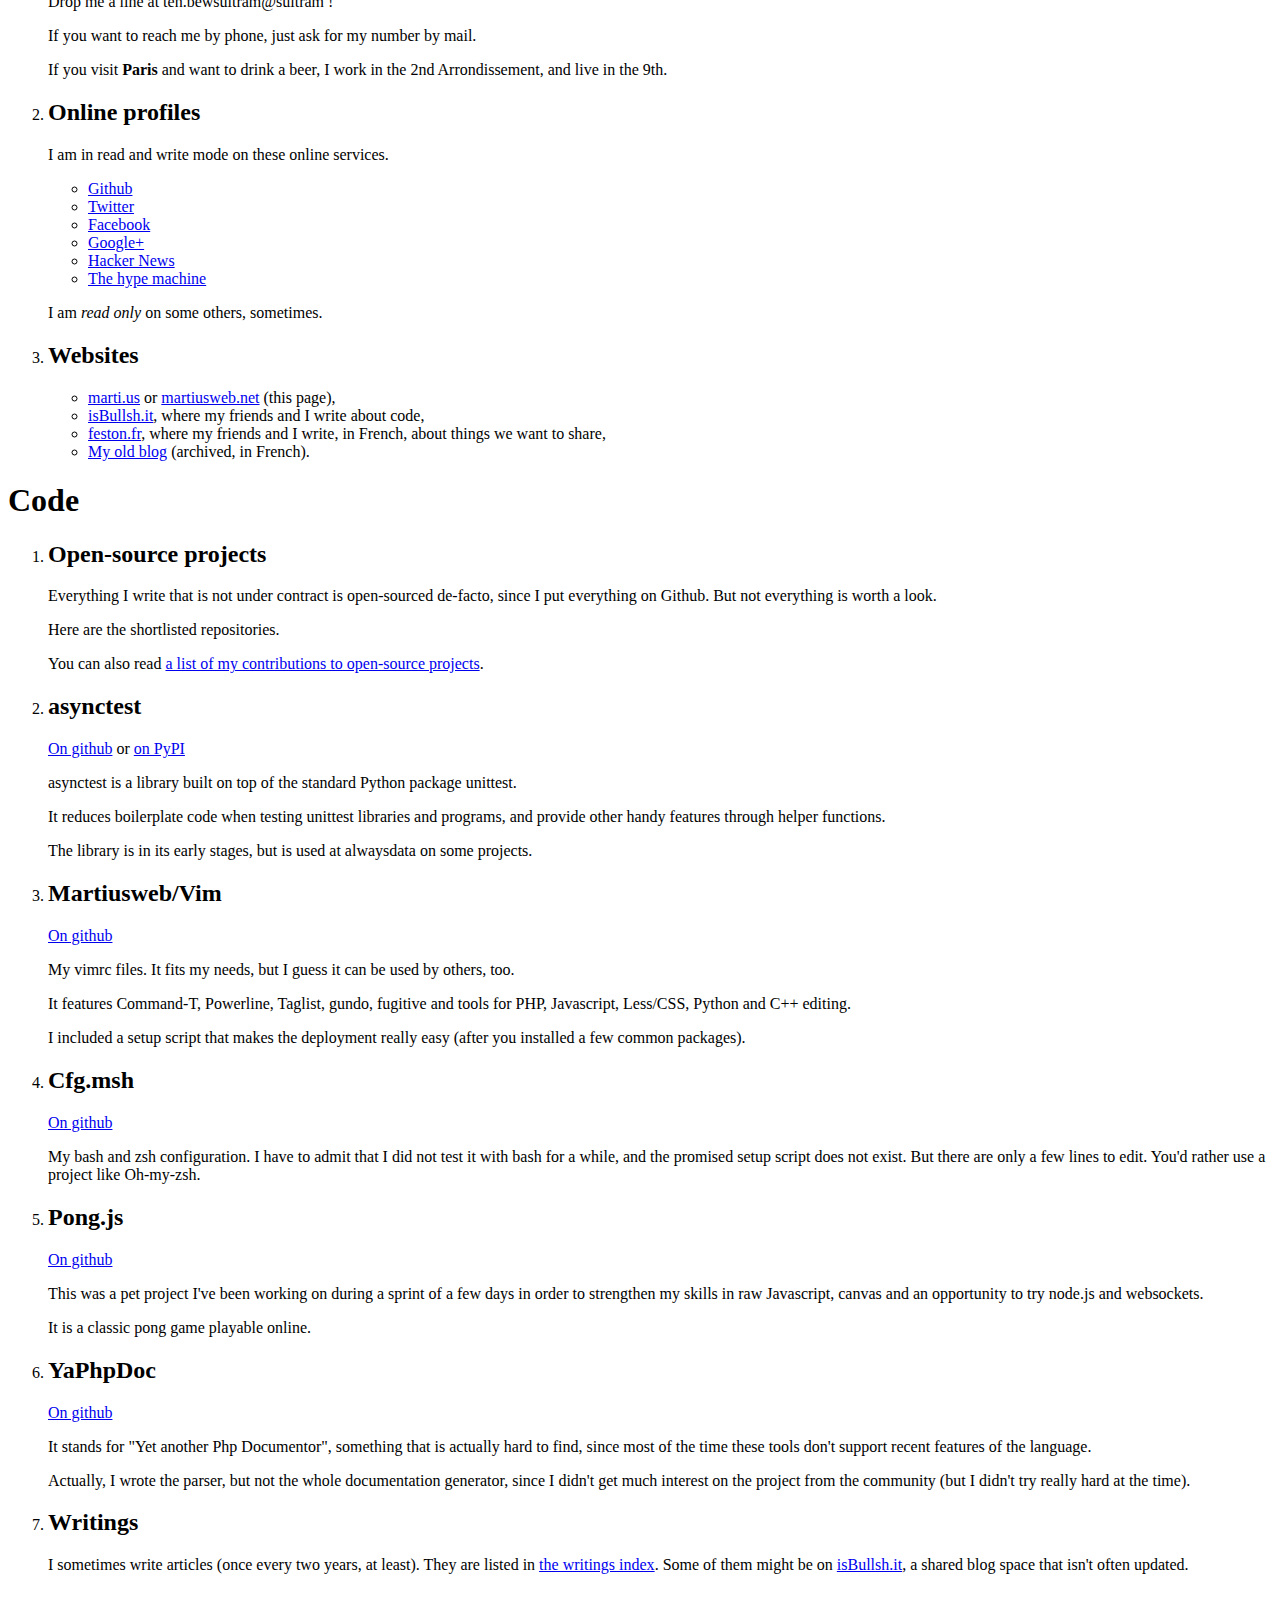
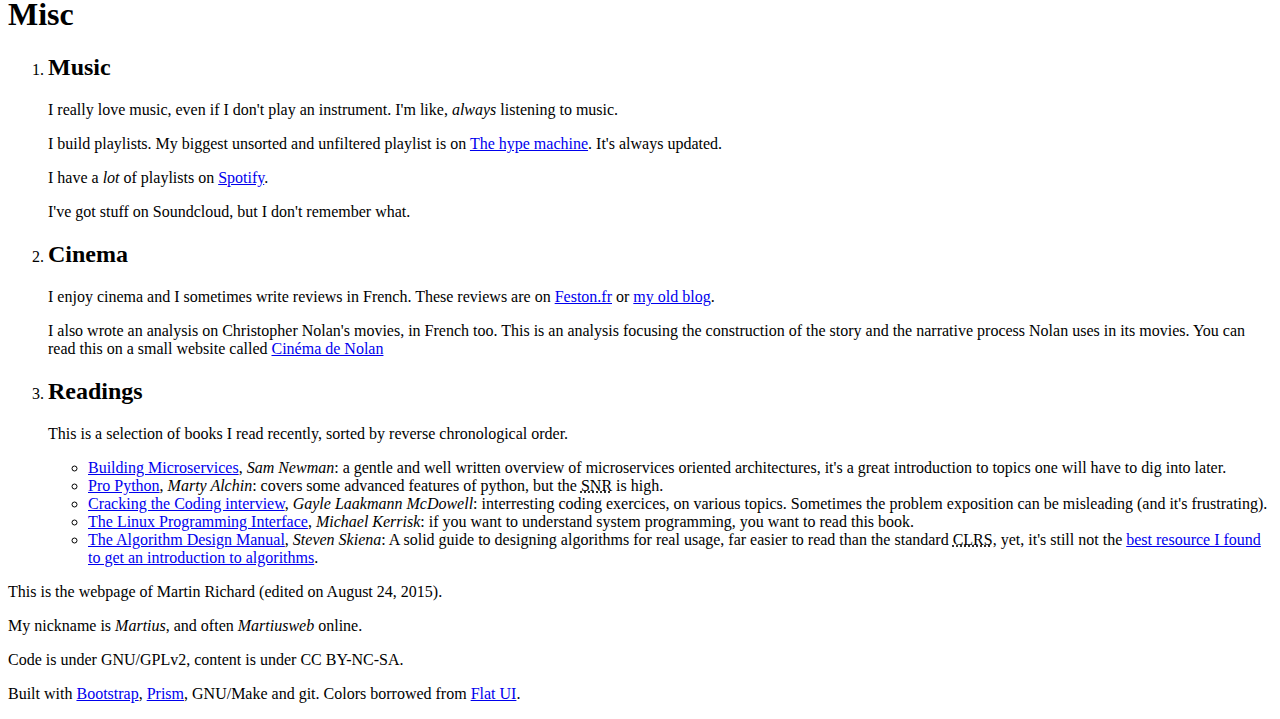
==== commit 7ffedcba: "Read: building microservices" ====
--- a/index.html
+++ b/index.html
@@ -361,6 +361,11 @@
                         <p>This is a selection of books I read recently, sorted
                         by reverse chronological order.</p>
                         <ul>
+                            <li><a href="http://samnewman.io/books/building_microservices/">Building Microservices</a>,
+                            <em>Sam Newman</em>: a gentle and well written
+                            overview of microservices oriented architectures,
+                            it's a great introduction to topics one will have
+                            to dig into later.</li>
                             <li><a href="http://propython.com/">Pro Python</a>,
                             <em>Marty Alchin</em>: covers some advanced
                             features of python, but the <acronym title="signal-to-noise ratio">SNR</acronym>
@@ -394,7 +399,7 @@
 <footer class="container">
     <div class="row">
         <section class="span6">
-            <p>This is the webpage of Martin Richard (edited on Jun 2, 2015).</p>
+            <p>This is the webpage of Martin Richard (edited on August 24, 2015).</p>
             <p>My nickname is <em>Martius</em>, and often <em>Martiusweb</em>
             online.</p>
         </section>
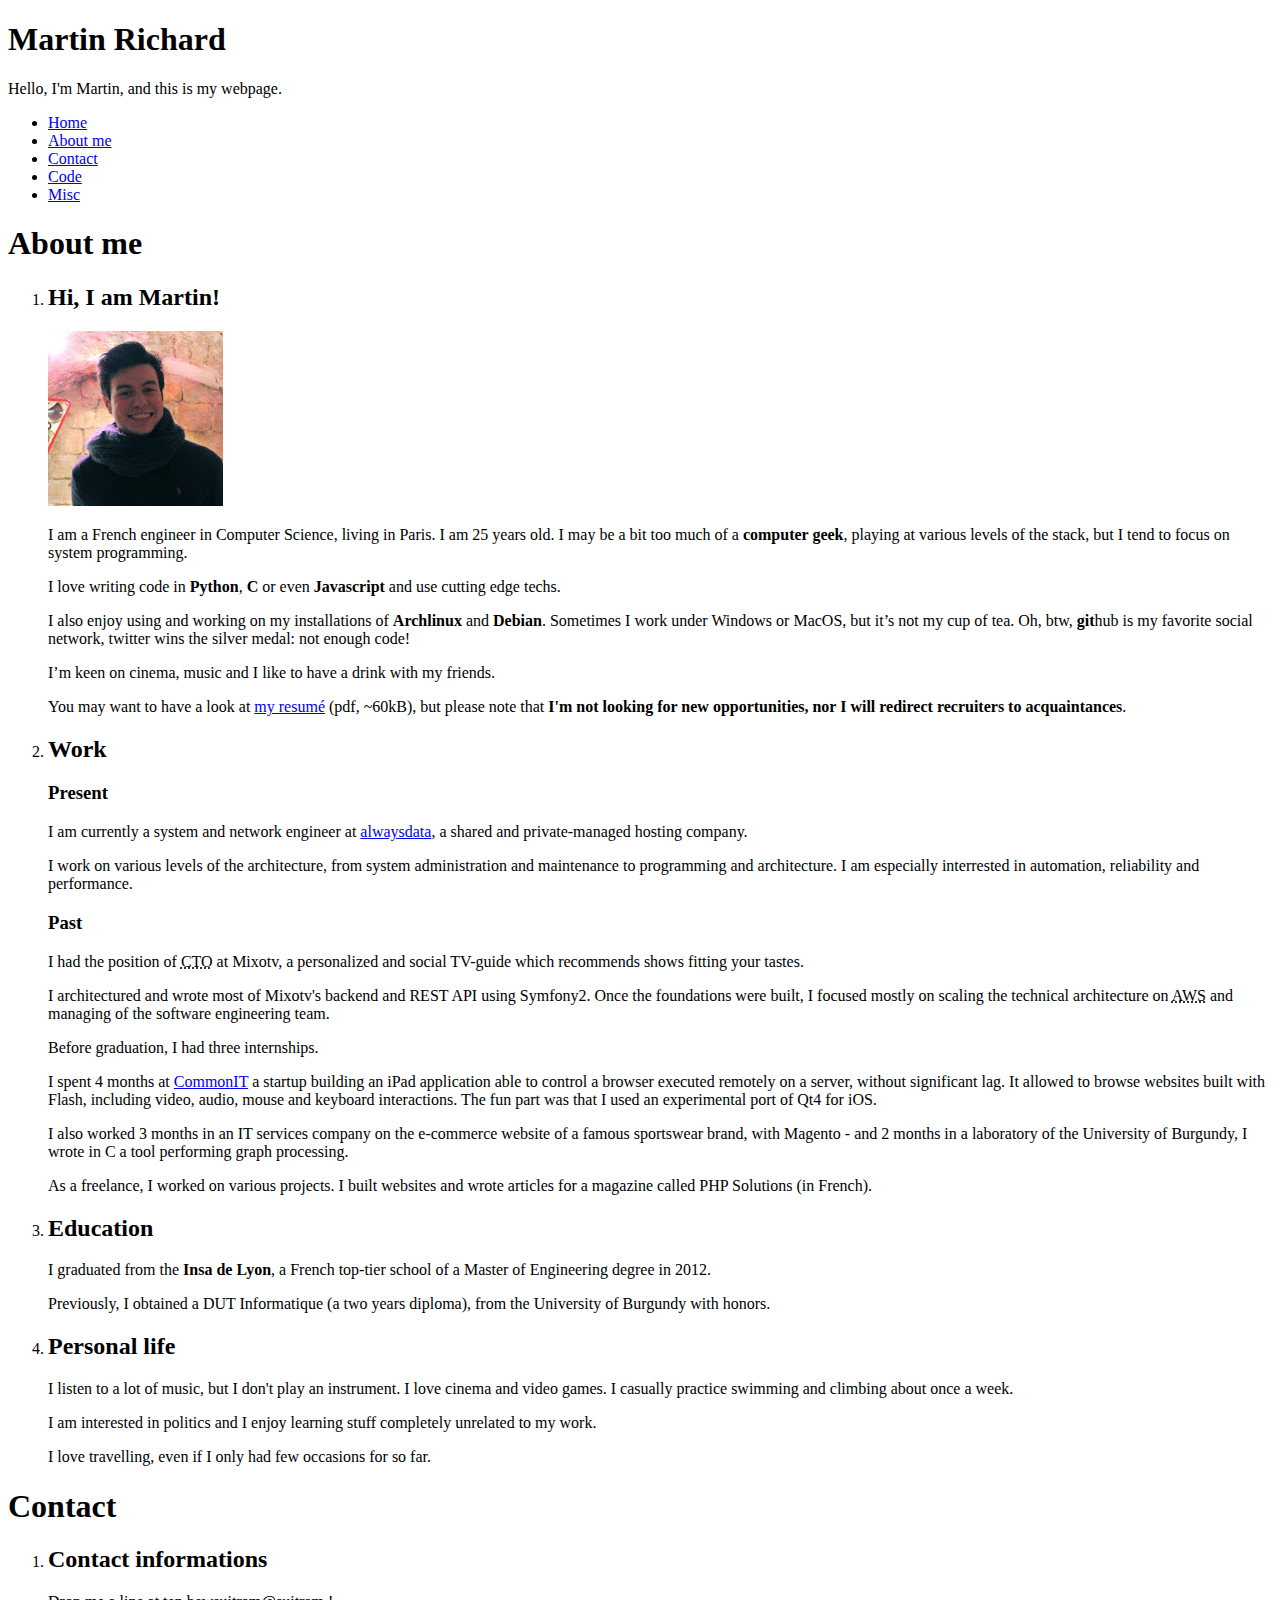
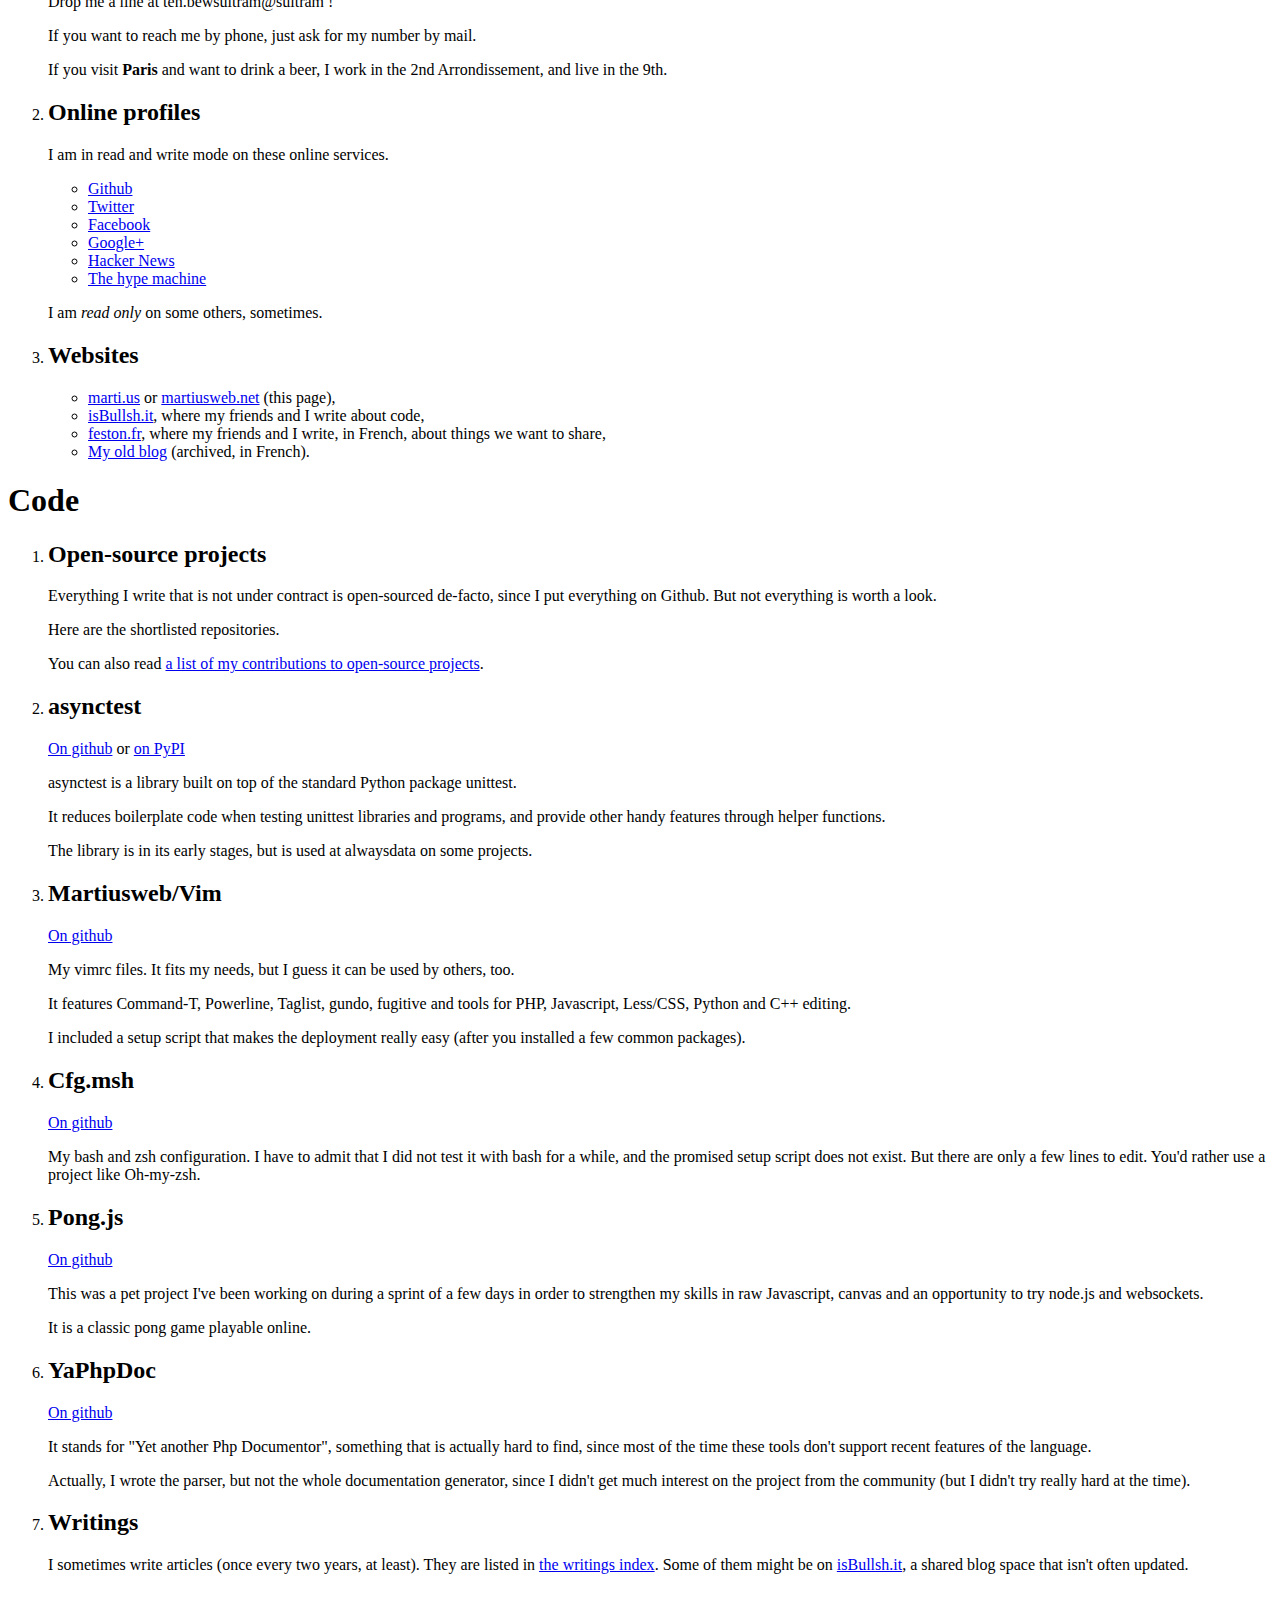
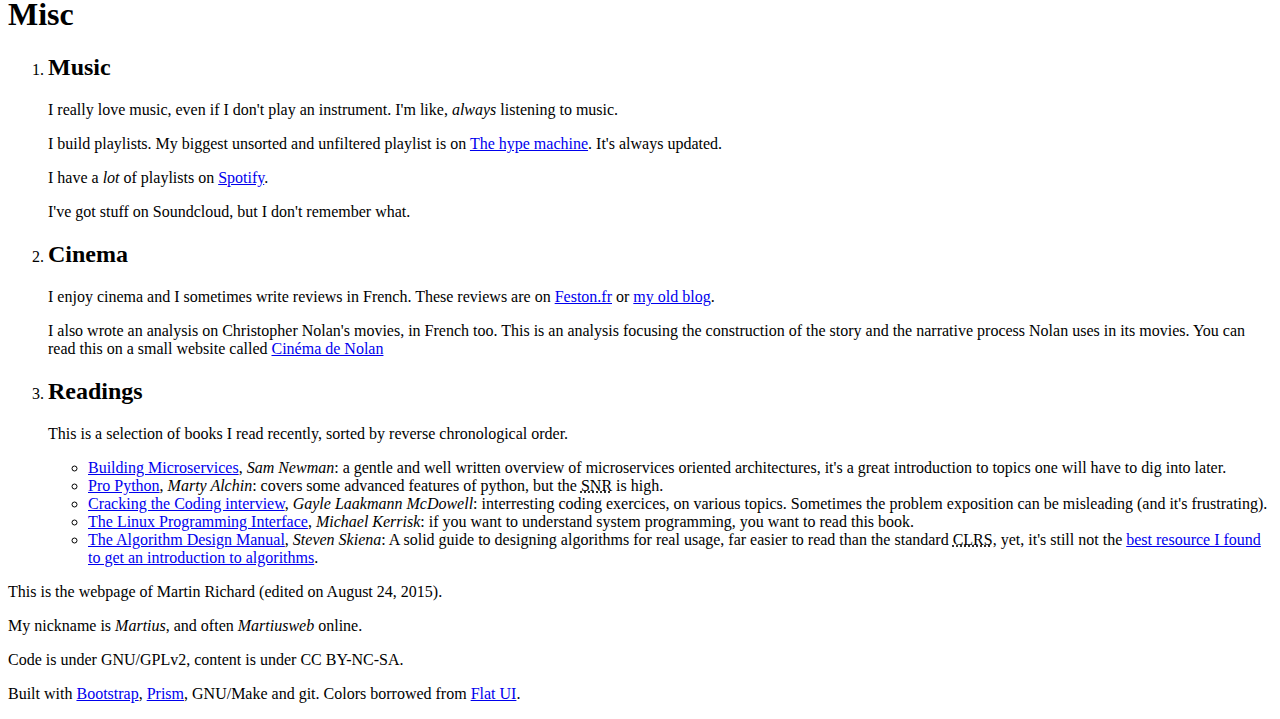
==== commit 28756fe9: "removed dead link to previous job" ====
--- a/index.html
+++ b/index.html
@@ -86,16 +86,14 @@
                         performance.</p>
                         <h3>Past</h3>
                         <p>I had the position of
-                            <acronym title="Chief technology officer">CTO</acronym>
-                        at <a
-                            href="http://mixotv.com">Mixotv</a>, a personalized
-                        and social TV-guide which recommends shows fitting your
-                        tastes.</p>
+                        <acronym title="Chief technology officer">CTO</acronym>
+                        at Mixotv, a personalized and social TV-guide which
+                        recommends shows fitting your tastes.</p>
                         <p>I architectured and wrote most of Mixotv's backend
                         and REST API using Symfony2. Once the foundations were
                         built, I focused mostly on scaling the technical
-                        architecture on <acronym
-                            title="Amazon Web Services">AWS</acronym> and
+                        architecture on
+                        <acronym title="Amazon Web Services">AWS</acronym> and
                         managing of the software engineering team.</p>
                         <p>Before graduation, I had three internships.</p>
                         <p>I spent 4 months at
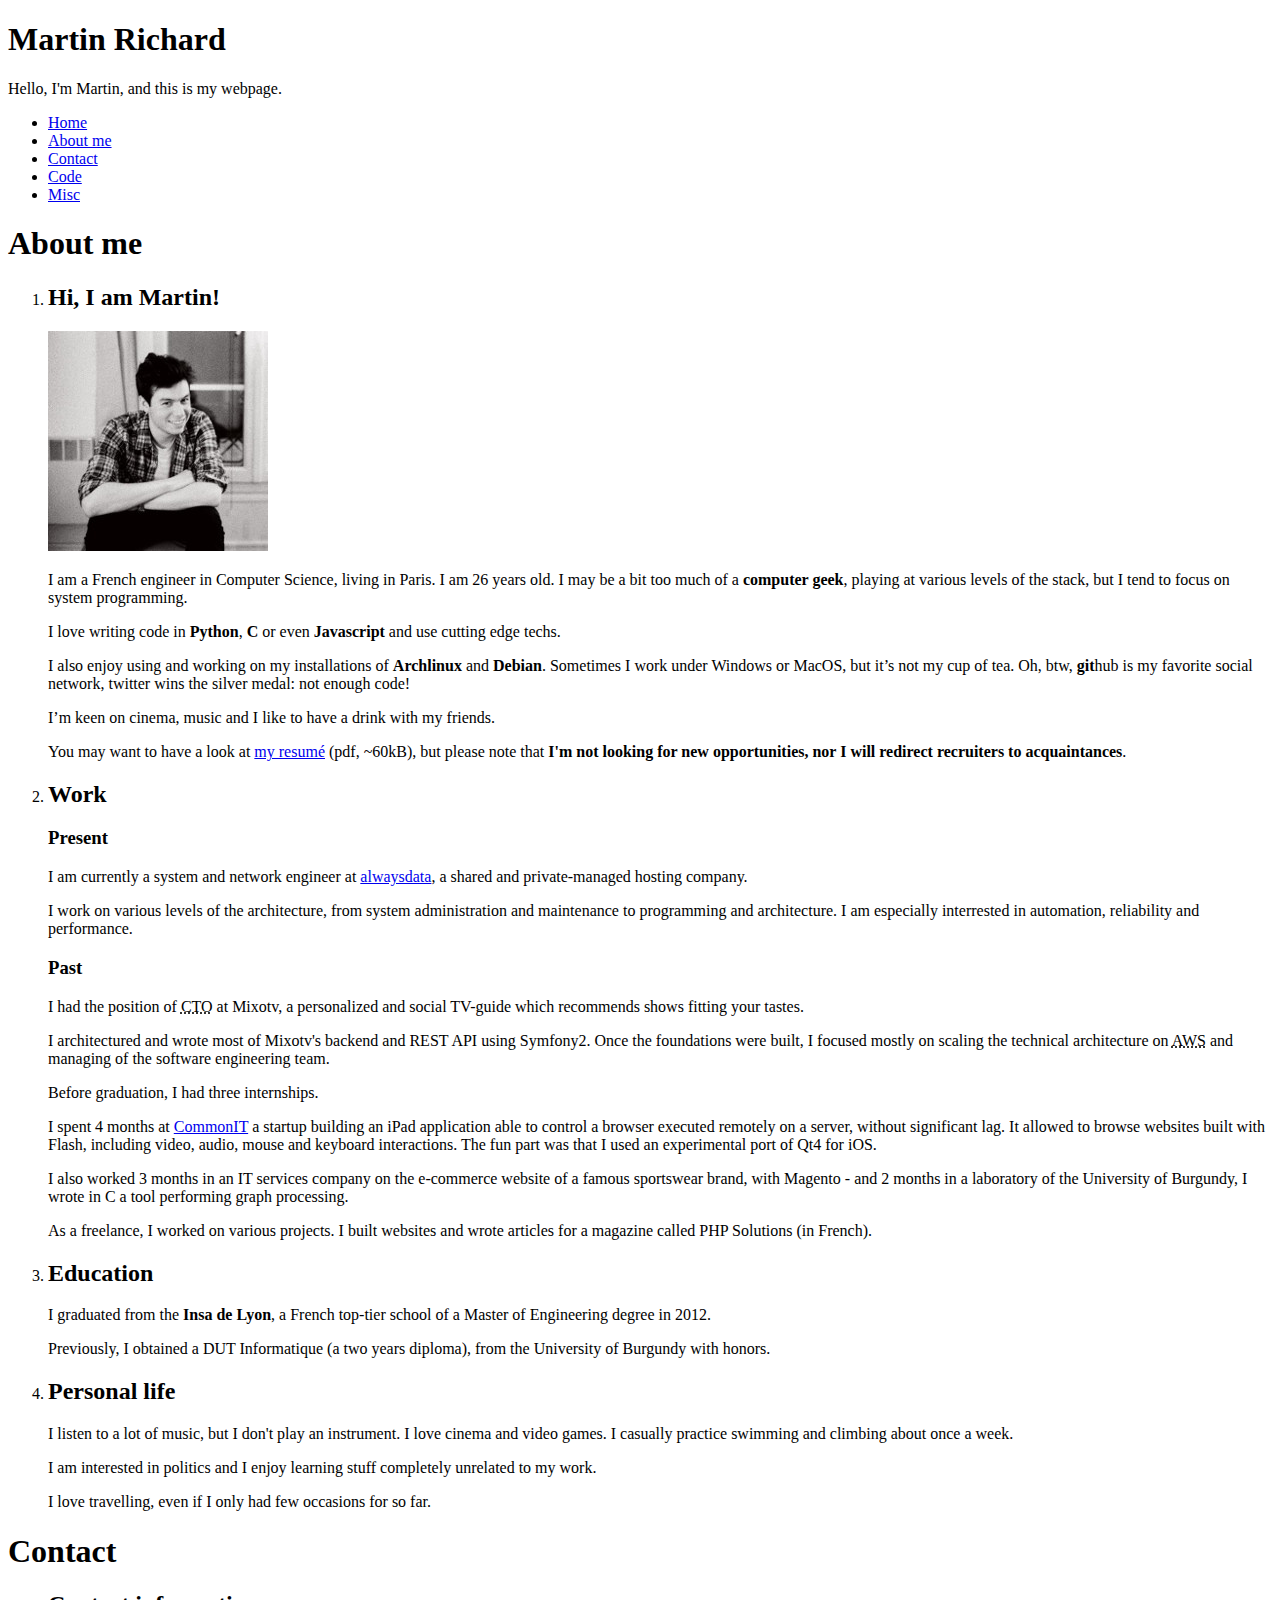
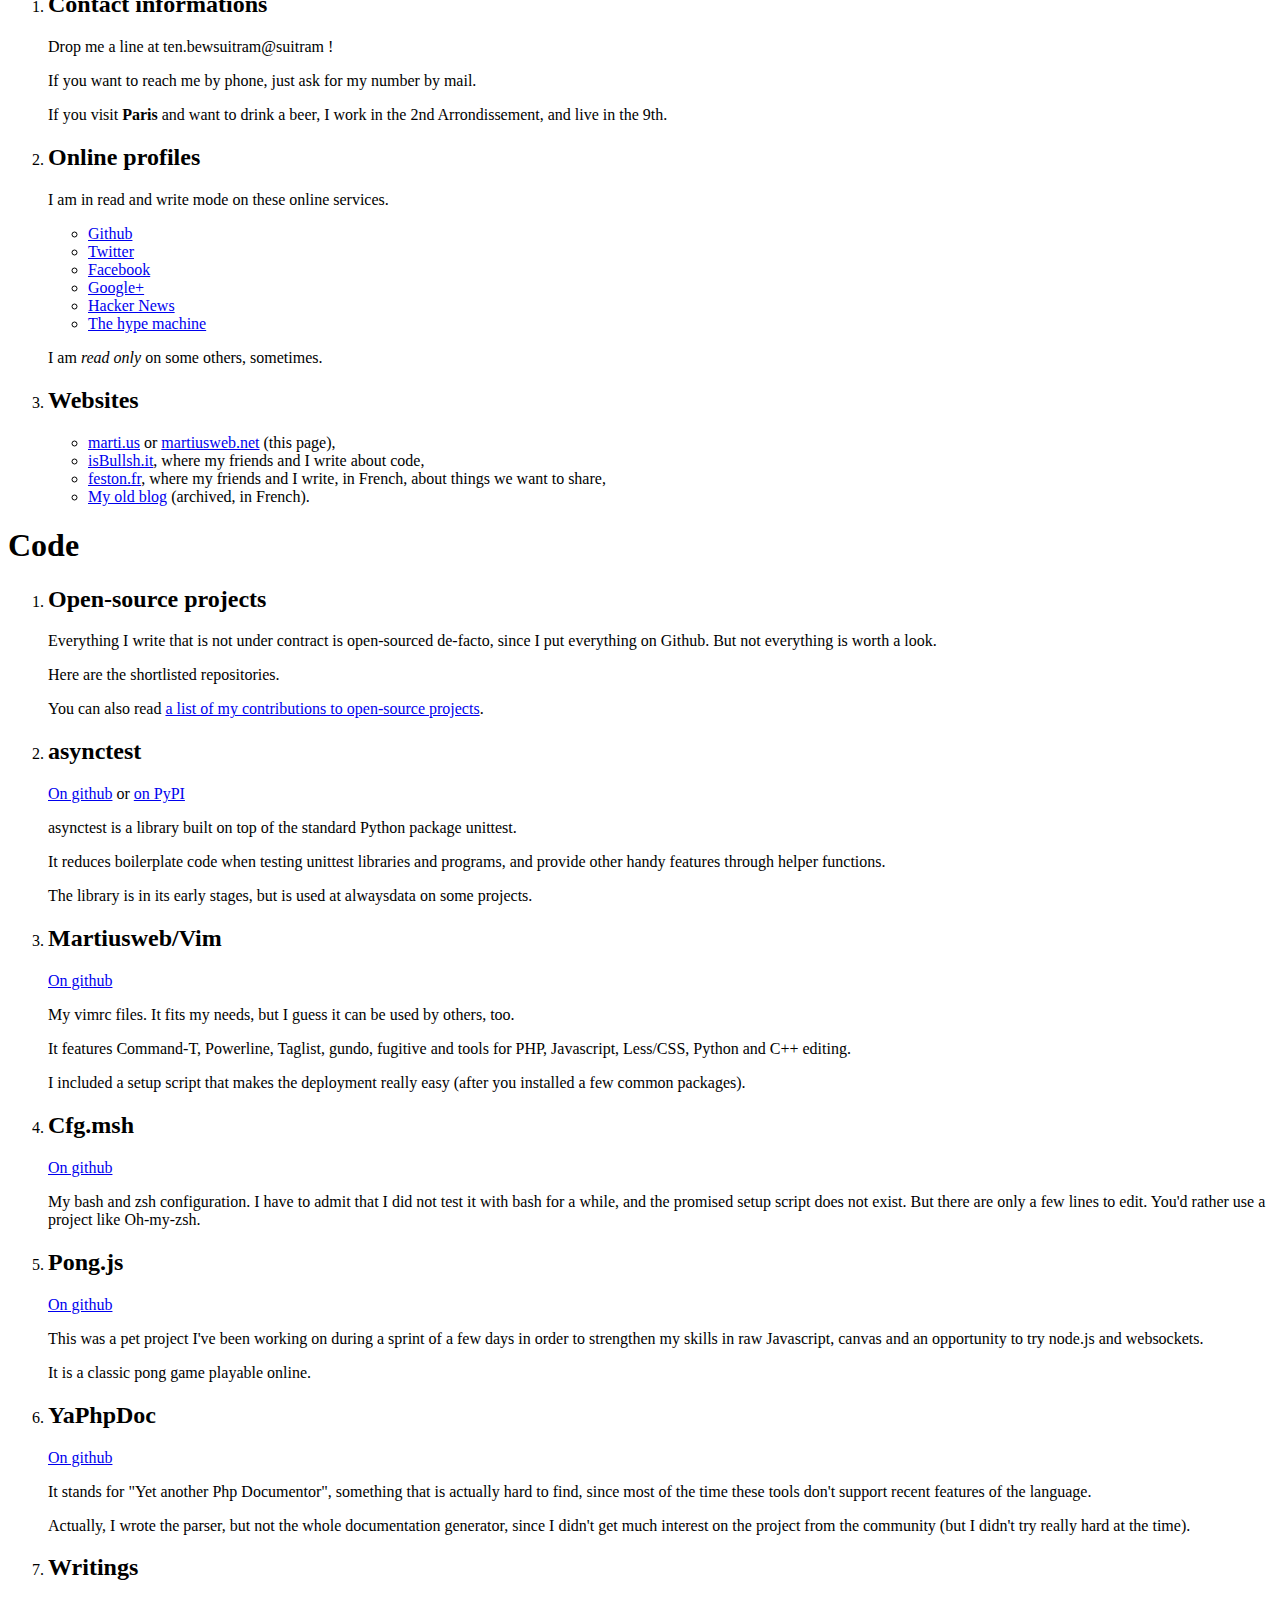
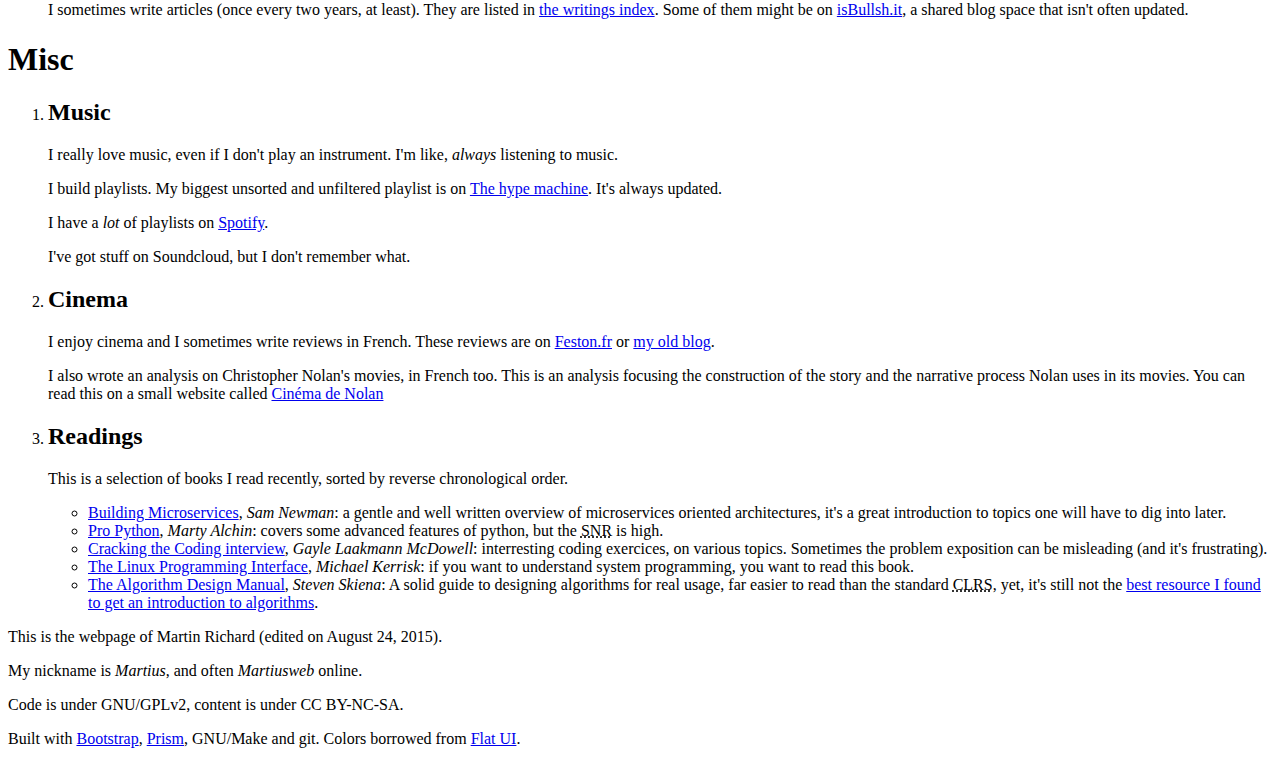
==== commit cd32ed28: "age bump and new avatar" ====
--- a/index.html
+++ b/index.html
@@ -49,7 +49,7 @@
                             <img src="img/avatar.jpg" alt="My avatar" class="img-polaroid">
                         </p>
                         <p>I am a French engineer in Computer Science, living
-                        in Paris. I am 25 years old. I may be a bit too much of
+                        in Paris. I am 26 years old. I may be a bit too much of
                         a <strong>computer geek</strong>, playing at various
                         levels of the stack, but I tend to focus on system
                         programming.</p>
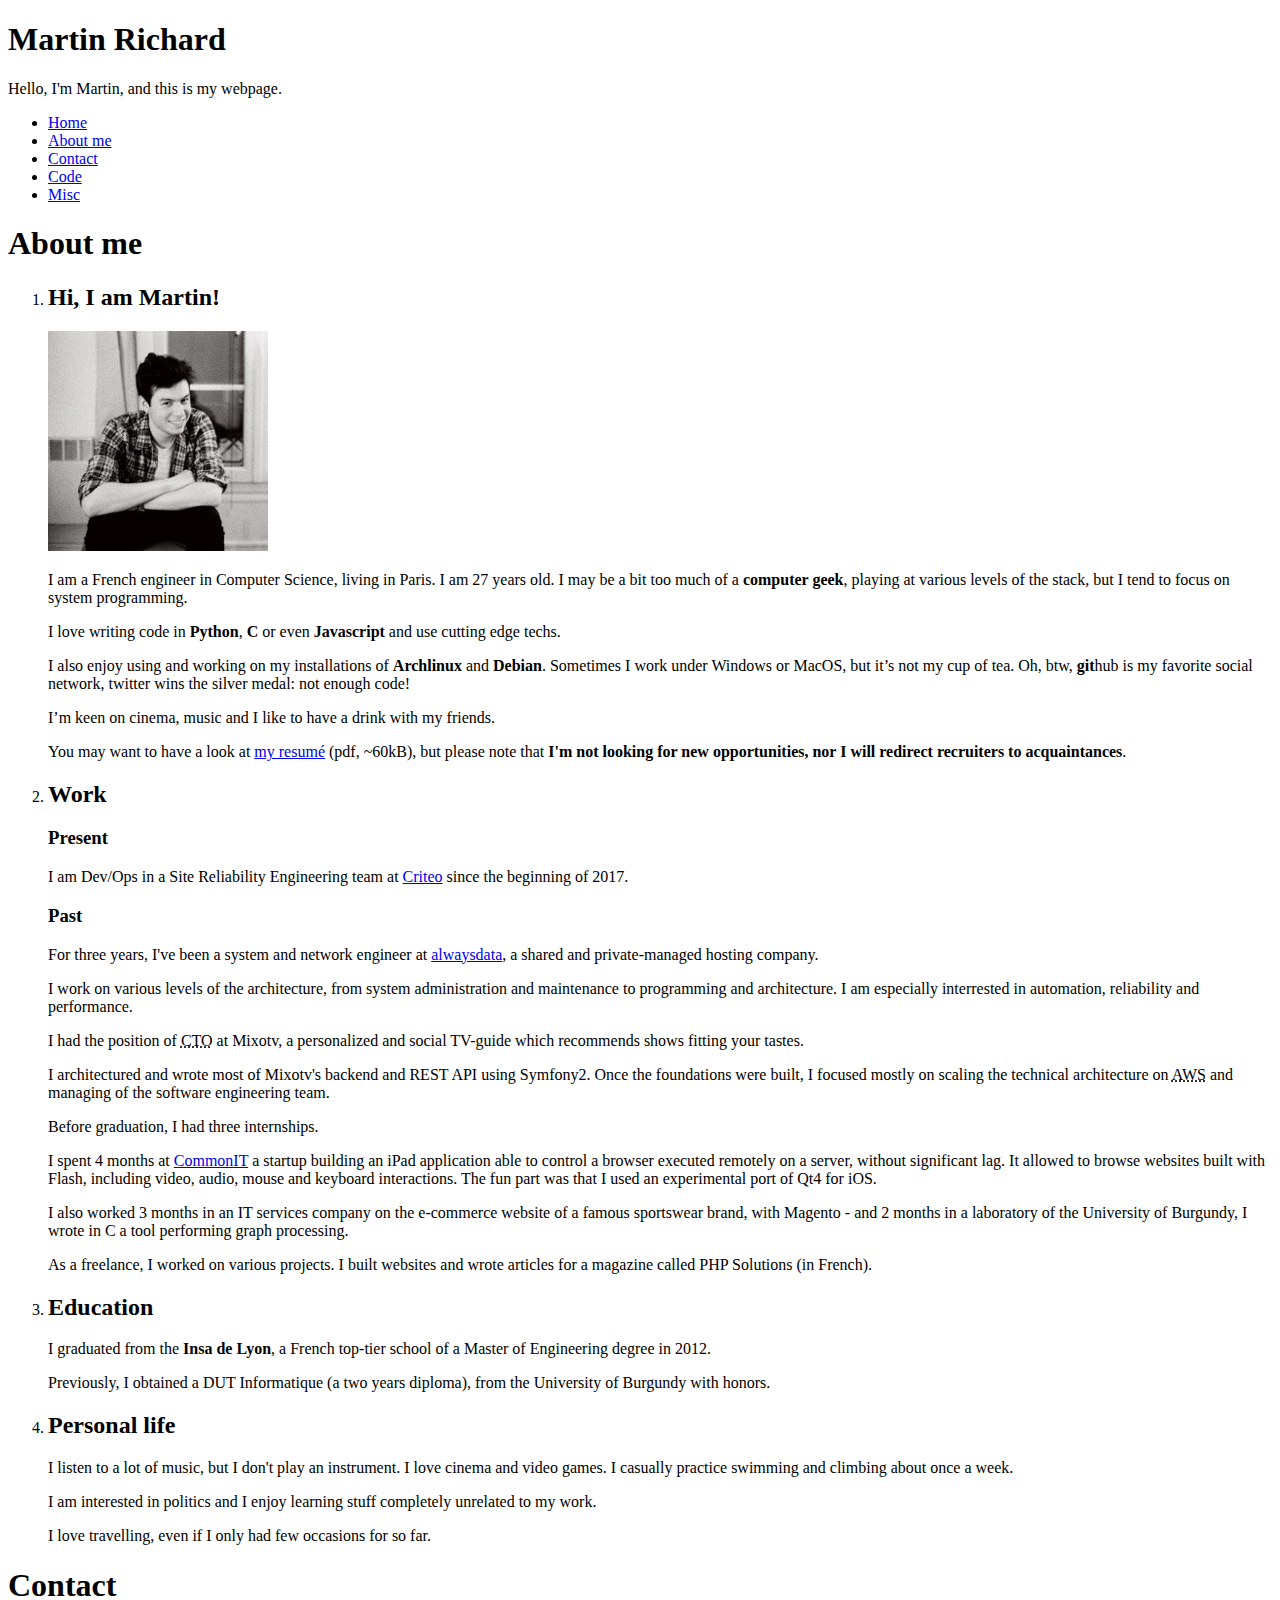
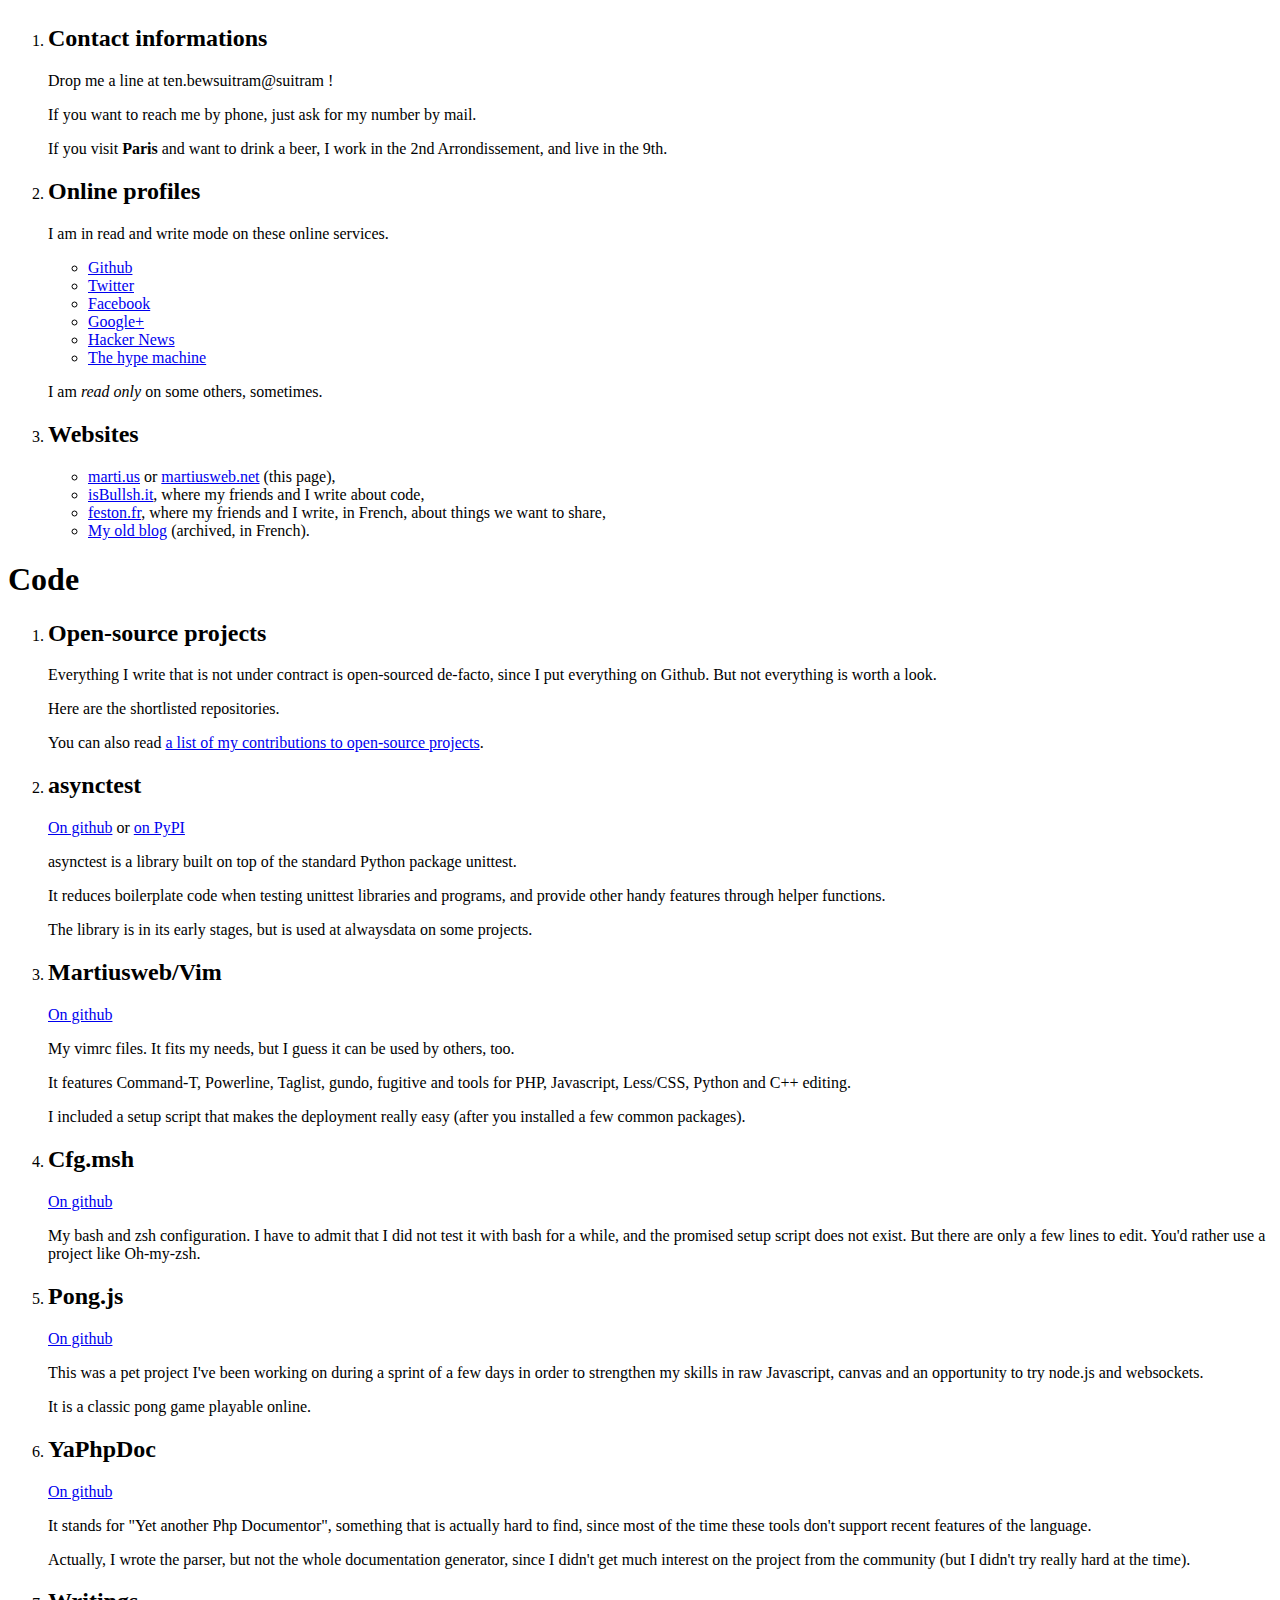
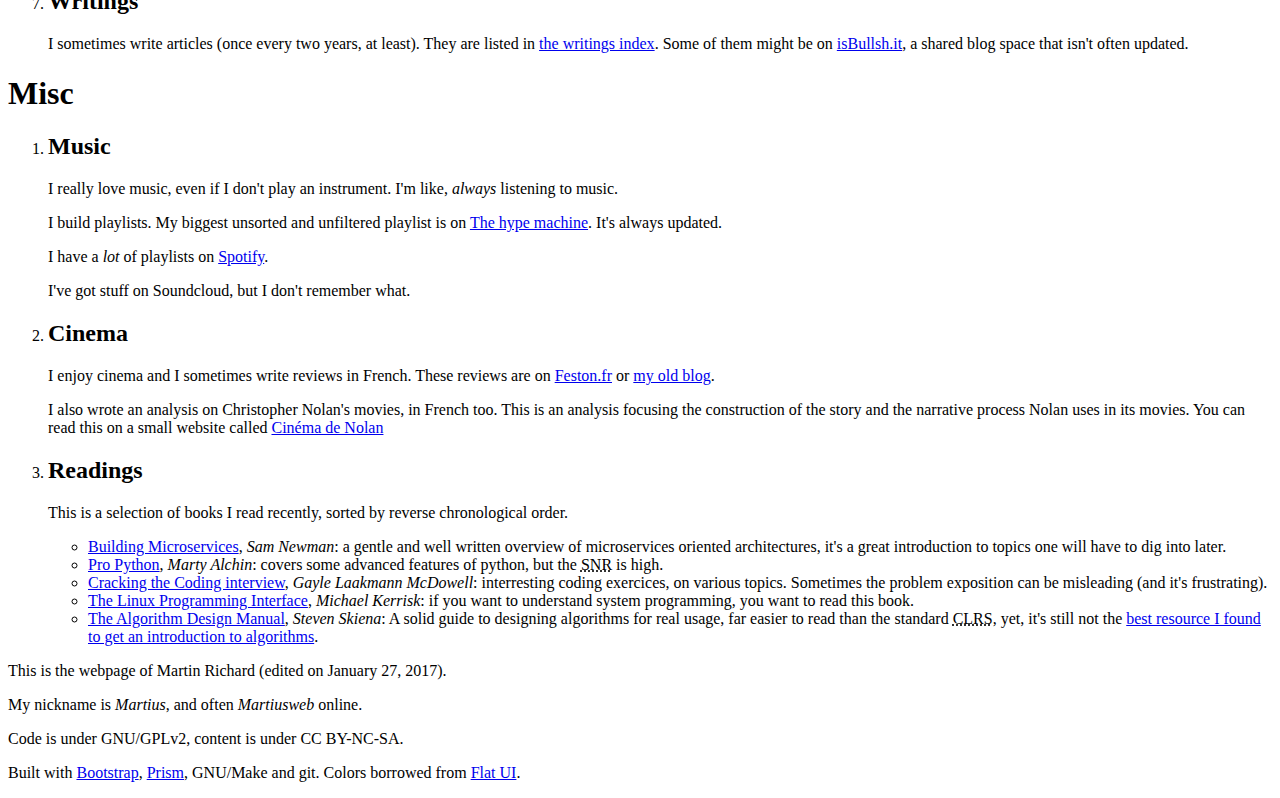
==== commit f04e32f2: "Bump age, update work" ====
--- a/index.html
+++ b/index.html
@@ -49,7 +49,7 @@
                             <img src="img/avatar.jpg" alt="My avatar" class="img-polaroid">
                         </p>
                         <p>I am a French engineer in Computer Science, living
-                        in Paris. I am 26 years old. I may be a bit too much of
+                        in Paris. I am 27 years old. I may be a bit too much of
                         a <strong>computer geek</strong>, playing at various
                         levels of the stack, but I tend to focus on system
                         programming.</p>
@@ -76,15 +76,18 @@
                         <h2>Work</h2>
                         <article>
                         <h3>Present</h3>
-                        <p>I am currently a system and network engineer at
-                        <a href="http://www.alwaysdata.com">alwaysdata</a>,
+                        <p>I am Dev/Ops in a Site Reliability Engineering team at
+                        <a href="http://www.criteo.com">Criteo</a> since the
+                        beginning of 2017.</p>
+                        <h3>Past</h3>
+                        <p>For three years, I've been a system and network
+                        engineer at <a href="http://www.alwaysdata.com">alwaysdata</a>,
                         a shared and private-managed hosting company.</p>
                         <p>I work on various levels of the architecture,
                         from system administration and maintenance to
                         programming and architecture. I am especially
                         interrested in automation, reliability and
                         performance.</p>
-                        <h3>Past</h3>
                         <p>I had the position of
                         <acronym title="Chief technology officer">CTO</acronym>
                         at Mixotv, a personalized and social TV-guide which
@@ -397,7 +400,7 @@
 <footer class="container">
     <div class="row">
         <section class="span6">
-            <p>This is the webpage of Martin Richard (edited on August 24, 2015).</p>
+            <p>This is the webpage of Martin Richard (edited on January 27, 2017).</p>
             <p>My nickname is <em>Martius</em>, and often <em>Martiusweb</em>
             online.</p>
         </section>
